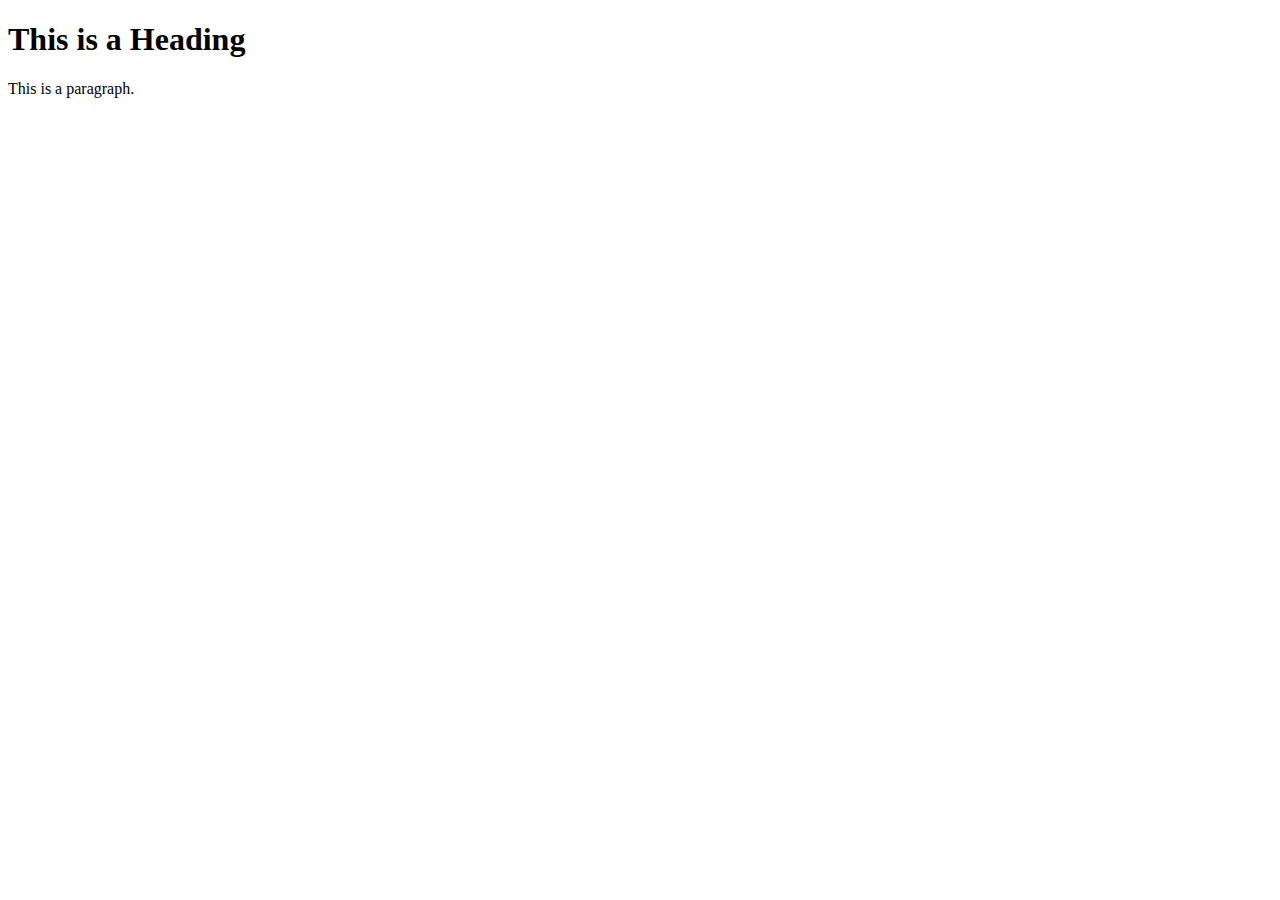
==== index.html @ a6d27801 "test" ====
<!DOCTYPE html>
<html>
<head>
  <title>My Page Title</title>
  <link rel="icon" type="image/x-icon" href="/images/favicon.ico">
</head>
<body>

<h1>This is a Heading</h1>
<p>This is a paragraph.</p>

</body>
</html>
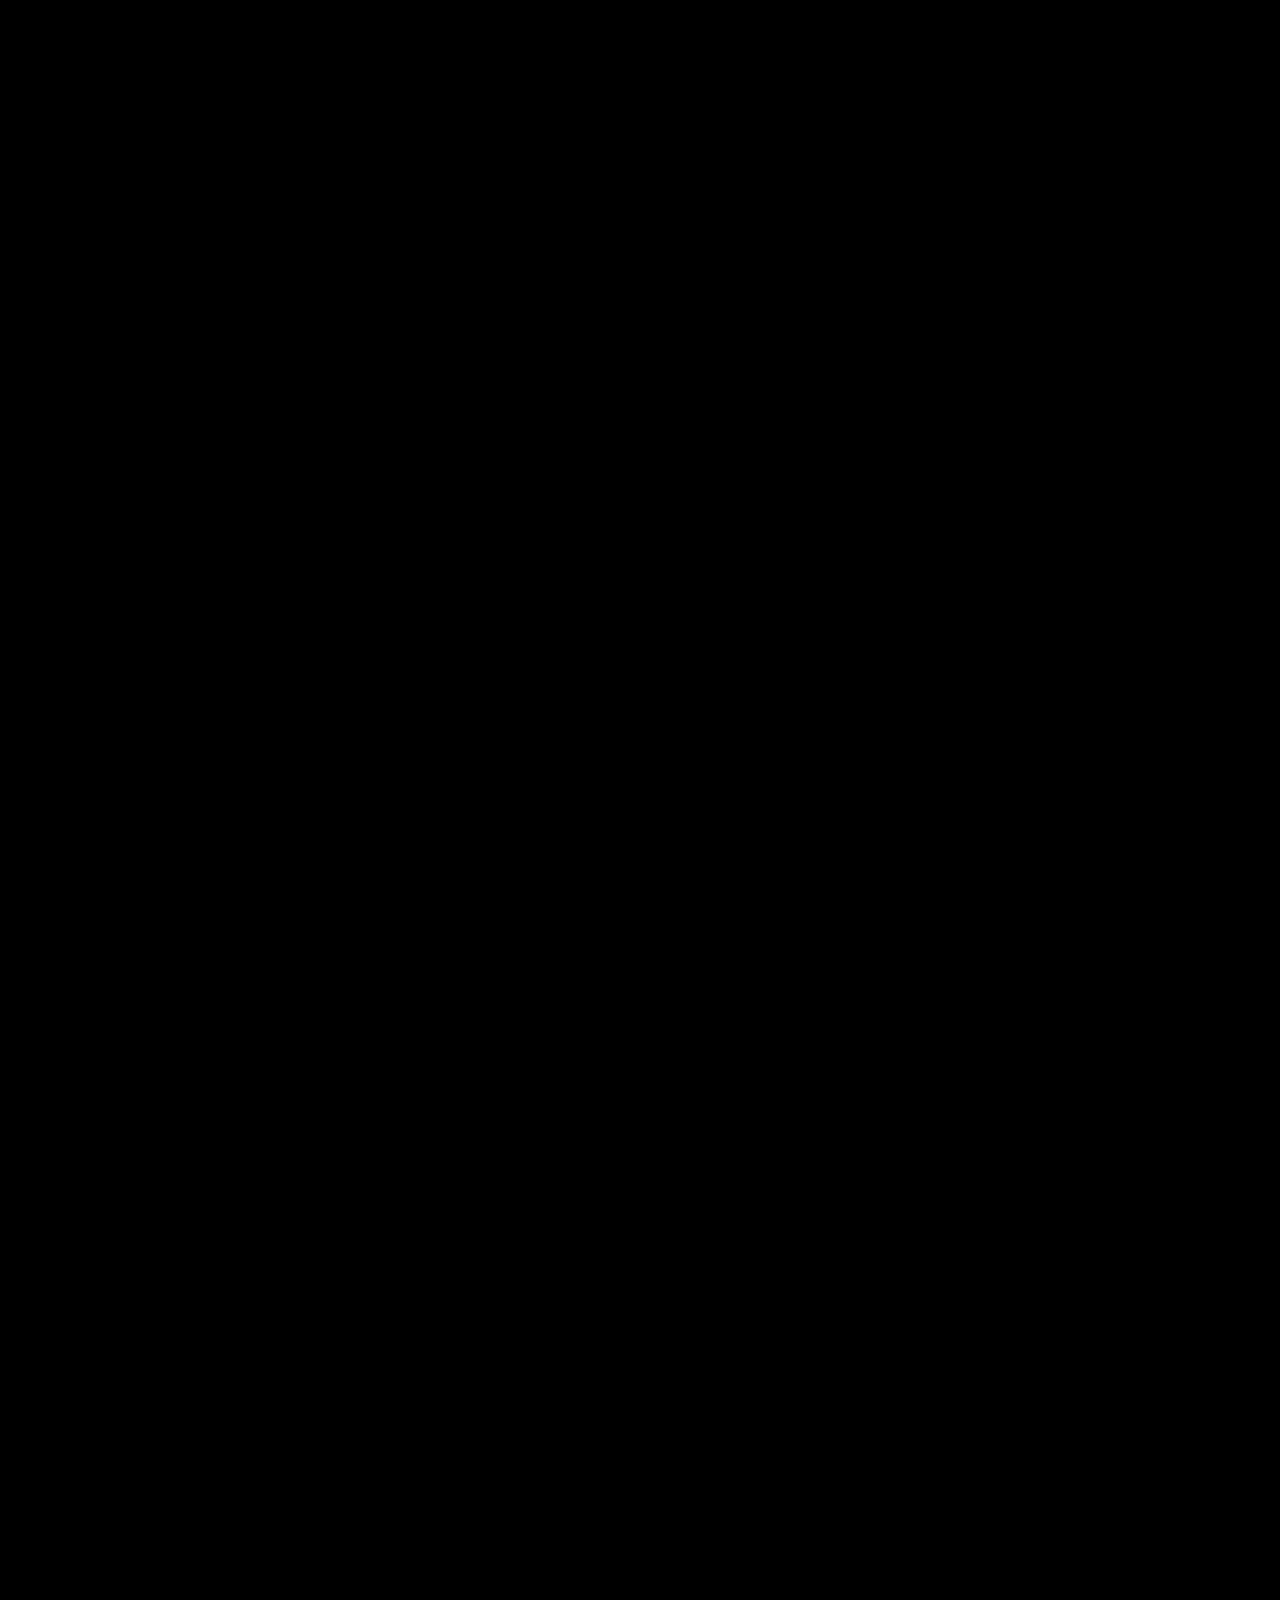
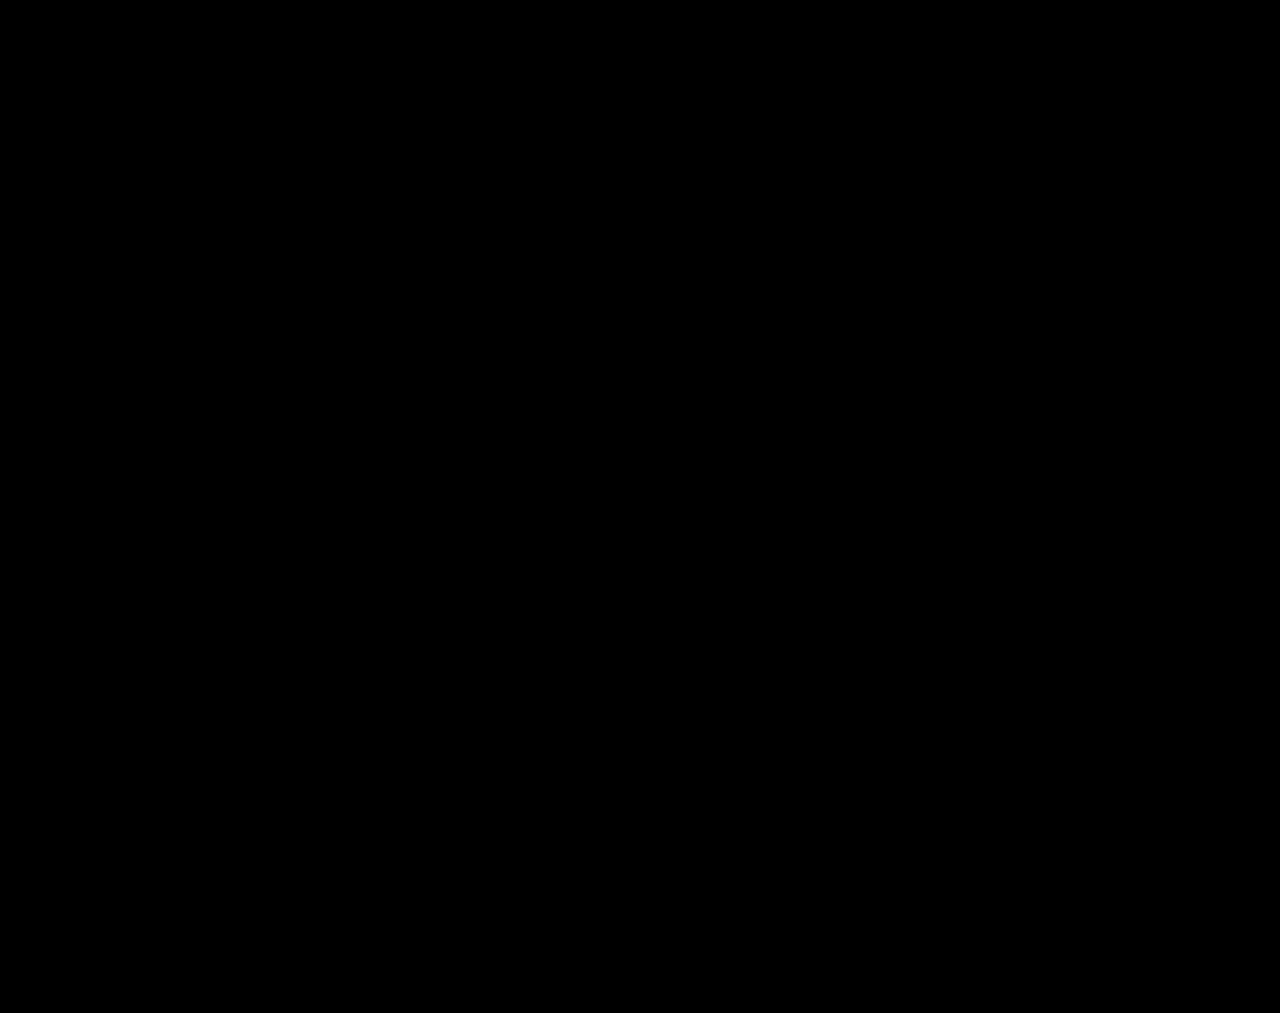
==== commit 1165551e: "hi" ====
--- a/index.html
+++ b/index.html
@@ -1,13 +1,1733 @@
 <!DOCTYPE html>
 <html>
+
 <head>
-  <title>My Page Title</title>
-  <link rel="icon" type="image/x-icon" href="/images/favicon.ico">
+    <meta charset="UTF-8">
+    <meta name="description" content="我最爱的妳 生日快乐">
+    <meta name="viewport" content="width=device-width, initial-scale=1.0">
+    <title>Only Yuyu | 我最爱的妳 生日快乐❤️</title>
+    <link rel="icon" type="image/x-icon" href="img/favicon.png">
+    <link rel="preconnect" href="https://fonts.googleapis.com">
+    <link rel="preconnect" href="https://fonts.gstatic.com" crossorigin>
+    <link href="https://fonts.googleapis.com/css2?family=Kanit:wght@500;700&family=Playwrite+MX+Guides&display=swap"
+        rel="stylesheet">
+    <link rel="stylesheet" href="css/custom.css">
+    <script src="https://code.jquery.com/jquery-3.6.0.min.js"></script>
+    <script type="text/javascript" src="js/custom.js"></script>
 </head>
+
 <body>
 
-<h1>This is a Heading</h1>
-<p>This is a paragraph.</p>
+    <!-- CANDLE -->
+    <div class="bg_candle">
+        <h1>妳准备好了吗</h1>
+        <div id="candle">
+            <div class="stripe"></div>
+            <div class="stripe"></div>
+            <div class="stripe"></div>
+            <div class="stripe"></div>
+            <div class="stripe"></div>
+            <div id="top">
+                <div class="smoke"></div>
+                <div class="smoke"></div>
+                <div class="smoke"></div>
+                <div id="knot"></div>
+                <div class="burn" id="flame"></div>
+            </div>
+        </div>
+    </div>
 
+    <!-- START -->
+    <div class="bg">
+        <div class="animation-wrapper active">
+            <div class="image"></div>
+            <canvas id="animation-canvas"></canvas>
+            <canvas id="animation-space-canvas"></canvas>
+        </div>
+        <img src="img/bg.jpg?v=1" class="bg_img">
+        <p>
+            Only Yuyu Only Tomyam Only Yuyu Only Tomyam Only Yuyu Only Tomyam Only Yuyu Only Tomyam Only Yuyu Only
+            Tomyam Only Yuyu
+            Only Yuyu Only Tomyam Only Yuyu Only Tomyam Only Yuyu Only Tomyam Only Yuyu Only Tomyam Only Yuyu Only
+            Tomyam Only Yuyu
+            Only Yuyu Only Tomyam Only Yuyu Only Tomyam Only Yuyu Only Tomyam Only Yuyu Only Tomyam Only Yuyu Only
+            Tomyam Only Yuyu
+            Only Yuyu Only Tomyam Only Yuyu Only Tomyam Only Yuyu Only Tomyam Only Yuyu Only Tomyam Only Yuyu Only
+            Tomyam Only Yuyu
+            Only Yuyu Only Tomyam Only Yuyu Only Tomyam Only Yuyu Only Tomyam Only Yuyu Only Tomyam Only Yuyu Only
+            Tomyam Only Yuyu
+            Only Yuyu Only Tomyam Only Yuyu Only Tomyam Only Yuyu Only Tomyam Only Yuyu Only Tomyam Only Yuyu Only
+            Tomyam Only Yuyu
+            Only Yuyu Only Tomyam Only Yuyu Only Tomyam Only Yuyu Only Tomyam Only Yuyu Only Tomyam Only Yuyu Only
+            Tomyam Only Yuyu
+            Only Yuyu Only Tomyam Only Yuyu Only Tomyam Only Yuyu Only Tomyam Only Yuyu Only Tomyam Only Yuyu Only
+            Tomyam Only Yuyu
+            Only Yuyu Only Tomyam Only Yuyu Only Tomyam Only Yuyu Only Tomyam Only Yuyu Only Tomyam Only Yuyu Only
+            Tomyam Only Yuyu
+            Only Yuyu Only Tomyam Only Yuyu Only Tomyam Only Yuyu Only Tomyam Only Yuyu Only Tomyam Only Yuyu Only
+            Tomyam Only Yuyu
+            Only Yuyu Only Tomyam Only Yuyu Only Tomyam Only Yuyu Only Tomyam Only Yuyu Only Tomyam Only Yuyu Only
+            Tomyam Only Yuyu
+            Only Yuyu Only Tomyam Only Yuyu Only Tomyam Only Yuyu Only Tomyam Only Yuyu Only Tomyam Only Yuyu Only
+            Tomyam Only Yuyu
+            Only Yuyu Only Tomyam Only Yuyu Only Tomyam Only Yuyu Only Tomyam Only Yuyu Only Tomyam Only Yuyu Only
+            Tomyam Only Yuyu
+            Only Yuyu Only Tomyam Only Yuyu Only Tomyam Only Yuyu Only Tomyam Only Yuyu Only Tomyam Only Yuyu Only
+            Tomyam Only Yuyu
+            Only Yuyu Only Tomyam Only Yuyu Only Tomyam Only Yuyu Only Tomyam Only Yuyu Only Tomyam Only Yuyu Only
+            Tomyam Only Yuyu
+            Only Yuyu Only Tomyam Only Yuyu Only Tomyam Only Yuyu Only Tomyam Only Yuyu Only Tomyam Only Yuyu Only
+            Tomyam Only Yuyu
+            Only Yuyu Only Tomyam Only Yuyu Only Tomyam Only Yuyu Only Tomyam Only Yuyu Only Tomyam Only Yuyu Only
+            Tomyam Only Yuyu
+            Only Yuyu Only Tomyam Only Yuyu Only Tomyam Only Yuyu Only Tomyam Only Yuyu Only Tomyam Only Yuyu Only
+            Tomyam Only Yuyu
+            Only Yuyu Only Tomyam Only Yuyu Only Tomyam Only Yuyu Only Tomyam Only Yuyu Only Tomyam Only Yuyu Only
+            Tomyam Only Yuyu
+            Only Yuyu Only Tomyam Only Yuyu Only Tomyam Only Yuyu Only Tomyam Only Yuyu Only Tomyam Only Yuyu Only
+            Tomyam Only Yuyu
+            Only Yuyu Only Tomyam Only Yuyu Only Tomyam Only Yuyu Only Tomyam Only Yuyu Only Tomyam Only Yuyu Only
+            Tomyam Only Yuyu
+            Only Yuyu Only Tomyam Only Yuyu Only Tomyam Only Yuyu Only Tomyam Only Yuyu Only Tomyam Only Yuyu Only
+            Tomyam Only Yuyu
+            Only Yuyu Only Tomyam Only Yuyu Only Tomyam Only Yuyu Only Tomyam Only Yuyu Only Tomyam Only Yuyu Only
+            Tomyam Only Yuyu
+            Only Yuyu Only Tomyam Only Yuyu Only Tomyam Only Yuyu Only Tomyam Only Yuyu Only Tomyam Only Yuyu Only
+            Tomyam Only Yuyu
+            Only Yuyu Only Tomyam Only Yuyu Only Tomyam Only Yuyu Only Tomyam Only Yuyu Only Tomyam Only Yuyu Only
+            Tomyam Only Yuyu
+            Only Yuyu Only Tomyam Only Yuyu Only Tomyam Only Yuyu Only Tomyam Only Yuyu Only Tomyam Only Yuyu Only
+            Tomyam Only Yuyu
+            Only Yuyu Only Tomyam Only Yuyu Only Tomyam Only Yuyu Only Tomyam Only Yuyu Only Tomyam Only Yuyu Only
+            Tomyam Only Yuyu
+            Only Yuyu Only Tomyam Only Yuyu Only Tomyam Only Yuyu Only Tomyam Only Yuyu Only Tomyam Only Yuyu Only
+            Tomyam Only Yuyu
+            Only Yuyu Only Tomyam Only Yuyu Only Tomyam Only Yuyu Only Tomyam Only Yuyu Only Tomyam Only Yuyu Only
+            Tomyam Only Yuyu
+            Only Yuyu Only Tomyam Only Yuyu Only Tomyam Only Yuyu Only Tomyam Only Yuyu Only Tomyam Only Yuyu Only
+            Tomyam Only Yuyu
+            Only Yuyu Only Tomyam Only Yuyu Only Tomyam Only Yuyu Only Tomyam Only Yuyu Only Tomyam Only Yuyu Only
+            Tomyam Only Yuyu
+            Only Yuyu Only Tomyam Only Yuyu Only Tomyam Only Yuyu Only Tomyam Only Yuyu Only Tomyam Only Yuyu Only
+            Tomyam Only Yuyu
+            Only Yuyu Only Tomyam Only Yuyu Only Tomyam Only Yuyu Only Tomyam Only Yuyu Only Tomyam Only Yuyu Only
+            Tomyam Only Yuyu
+            Only Yuyu Only Tomyam Only Yuyu Only Tomyam Only Yuyu Only Tomyam Only Yuyu Only Tomyam Only Yuyu Only
+            Tomyam Only Yuyu
+            Only Yuyu Only Tomyam Only Yuyu Only Tomyam Only Yuyu Only Tomyam Only Yuyu Only Tomyam Only Yuyu Only
+            Tomyam Only Yuyu
+            Only Yuyu Only Tomyam Only Yuyu Only Tomyam Only Yuyu Only Tomyam Only Yuyu Only Tomyam Only Yuyu Only
+            Tomyam Only Yuyu
+            Only Yuyu Only Tomyam Only Yuyu Only Tomyam Only Yuyu Only Tomyam Only Yuyu Only Tomyam Only Yuyu Only
+            Tomyam Only Yuyu
+            Only Yuyu Only Tomyam Only Yuyu Only Tomyam Only Yuyu Only Tomyam Only Yuyu Only Tomyam Only Yuyu Only
+            Tomyam Only Yuyu
+            Only Yuyu Only Tomyam Only Yuyu Only Tomyam Only Yuyu Only Tomyam Only Yuyu Only Tomyam Only Yuyu Only
+            Tomyam Only Yuyu
+            Only Yuyu Only Tomyam Only Yuyu Only Tomyam Only Yuyu Only Tomyam Only Yuyu Only Tomyam Only Yuyu Only
+            Tomyam Only Yuyu
+            Only Yuyu Only Tomyam Only Yuyu Only Tomyam Only Yuyu Only Tomyam Only Yuyu Only Tomyam Only Yuyu Only
+            Tomyam Only Yuyu
+            Only Yuyu Only Tomyam Only Yuyu Only Tomyam Only Yuyu Only Tomyam Only Yuyu Only Tomyam Only Yuyu Only
+            Tomyam Only Yuyu
+            Only Yuyu Only Tomyam Only Yuyu Only Tomyam Only Yuyu Only Tomyam Only Yuyu Only Tomyam Only Yuyu Only
+            Tomyam Only Yuyu
+            Only Yuyu Only Tomyam Only Yuyu Only Tomyam Only Yuyu Only Tomyam Only Yuyu Only Tomyam Only Yuyu Only
+            Tomyam Only Yuyu
+            Only Yuyu Only Tomyam Only Yuyu Only Tomyam Only Yuyu Only Tomyam Only Yuyu Only Tomyam Only Yuyu Only
+            Tomyam Only Yuyu
+            Only Yuyu Only Tomyam Only Yuyu Only Tomyam Only Yuyu Only Tomyam Only Yuyu Only Tomyam Only Yuyu Only
+            Tomyam Only Yuyu
+            Only Yuyu Only Tomyam Only Yuyu Only Tomyam Only Yuyu Only Tomyam Only Yuyu Only Tomyam Only Yuyu Only
+            Tomyam Only Yuyu
+            Only Yuyu Only Tomyam Only Yuyu Only Tomyam Only Yuyu Only Tomyam Only Yuyu Only Tomyam Only Yuyu Only
+            Tomyam Only Yuyu
+            Only Yuyu Only Tomyam Only Yuyu Only Tomyam Only Yuyu Only Tomyam Only Yuyu Only Tomyam Only Yuyu Only
+            Tomyam Only Yuyu
+            Only Yuyu Only Tomyam Only Yuyu Only Tomyam Only Yuyu Only Tomyam Only Yuyu Only Tomyam Only Yuyu Only
+            Tomyam Only Yuyu
+            Only Yuyu Only Tomyam Only Yuyu Only Tomyam Only Yuyu Only Tomyam Only Yuyu Only Tomyam Only Yuyu Only
+            Tomyam Only Yuyu
+            Only Yuyu Only Tomyam Only Yuyu Only Tomyam Only Yuyu Only Tomyam Only Yuyu Only Tomyam Only Yuyu Only
+            Tomyam Only Yuyu
+            Only Yuyu Only Tomyam Only Yuyu Only Tomyam Only Yuyu Only Tomyam Only Yuyu Only Tomyam Only Yuyu Only
+            Tomyam Only Yuyu
+            Only Yuyu Only Tomyam Only Yuyu Only Tomyam Only Yuyu Only Tomyam Only Yuyu Only Tomyam Only Yuyu Only
+            Tomyam Only Yuyu
+            Only Yuyu Only Tomyam Only Yuyu Only Tomyam Only Yuyu Only Tomyam Only Yuyu Only Tomyam Only Yuyu Only
+            Tomyam Only Yuyu
+            Only Yuyu Only Tomyam Only Yuyu Only Tomyam Only Yuyu Only Tomyam Only Yuyu Only Tomyam Only Yuyu Only
+            Tomyam Only Yuyu
+            Only Yuyu Only Tomyam Only Yuyu Only Tomyam Only Yuyu Only Tomyam Only Yuyu Only Tomyam Only Yuyu Only
+            Tomyam Only Yuyu
+            Only Yuyu Only Tomyam Only Yuyu Only Tomyam Only Yuyu Only Tomyam Only Yuyu Only Tomyam Only Yuyu Only
+            Tomyam Only Yuyu
+            Only Yuyu Only Tomyam Only Yuyu Only Tomyam Only Yuyu Only Tomyam Only Yuyu Only Tomyam Only Yuyu Only
+            Tomyam Only Yuyu
+            Only Yuyu Only Tomyam Only Yuyu Only Tomyam Only Yuyu Only Tomyam Only Yuyu Only Tomyam Only Yuyu Only
+            Tomyam Only Yuyu
+            Only Yuyu Only Tomyam Only Yuyu Only Tomyam Only Yuyu Only Tomyam Only Yuyu Only Tomyam Only Yuyu Only
+            Tomyam Only Yuyu
+            Only Yuyu Only Tomyam Only Yuyu Only Tomyam Only Yuyu Only Tomyam Only Yuyu Only Tomyam Only Yuyu Only
+            Tomyam Only Yuyu
+            Only Yuyu Only Tomyam Only Yuyu Only Tomyam Only Yuyu Only Tomyam Only Yuyu Only Tomyam Only Yuyu Only
+            Tomyam Only Yuyu
+            Only Yuyu Only Tomyam Only Yuyu Only Tomyam Only Yuyu Only Tomyam Only Yuyu Only Tomyam Only Yuyu Only
+            Tomyam Only Yuyu
+            Only Yuyu Only Tomyam Only Yuyu Only Tomyam Only Yuyu Only Tomyam Only Yuyu Only Tomyam Only Yuyu Only
+            Tomyam Only Yuyu
+            Only Yuyu Only Tomyam Only Yuyu Only Tomyam Only Yuyu Only Tomyam Only Yuyu Only Tomyam Only Yuyu Only
+            Tomyam Only Yuyu
+            Only Yuyu Only Tomyam Only Yuyu Only Tomyam Only Yuyu Only Tomyam Only Yuyu Only Tomyam Only Yuyu Only
+            Tomyam Only Yuyu
+            Only Yuyu Only Tomyam Only Yuyu Only Tomyam Only Yuyu Only Tomyam Only Yuyu Only Tomyam Only Yuyu Only
+            Tomyam Only Yuyu
+            Only Yuyu Only Tomyam Only Yuyu Only Tomyam Only Yuyu Only Tomyam Only Yuyu Only Tomyam Only Yuyu Only
+            Tomyam Only Yuyu
+            Only Yuyu Only Tomyam Only Yuyu Only Tomyam Only Yuyu Only Tomyam Only Yuyu Only Tomyam Only Yuyu Only
+            Tomyam Only Yuyu
+            Only Yuyu Only Tomyam Only Yuyu Only Tomyam Only Yuyu Only Tomyam Only Yuyu Only Tomyam Only Yuyu Only
+            Tomyam Only Yuyu
+            Only Yuyu Only Tomyam Only Yuyu Only Tomyam Only Yuyu Only Tomyam Only Yuyu Only Tomyam Only Yuyu Only
+            Tomyam Only Yuyu
+            Only Yuyu Only Tomyam Only Yuyu Only Tomyam Only Yuyu Only Tomyam Only Yuyu Only Tomyam Only Yuyu Only
+            Tomyam Only Yuyu
+            Only Yuyu Only Tomyam Only Yuyu Only Tomyam Only Yuyu Only Tomyam Only Yuyu Only Tomyam Only Yuyu Only
+            Tomyam Only Yuyu
+            Only Yuyu Only Tomyam Only Yuyu Only Tomyam Only Yuyu Only Tomyam Only Yuyu Only Tomyam Only Yuyu Only
+            Tomyam Only Yuyu
+            Only Yuyu Only Tomyam Only Yuyu Only Tomyam Only Yuyu Only Tomyam Only Yuyu Only Tomyam Only Yuyu Only
+            Tomyam Only Yuyu
+            Only Yuyu Only Tomyam Only Yuyu Only Tomyam Only Yuyu Only Tomyam Only Yuyu Only Tomyam Only Yuyu Only
+            Tomyam Only Yuyu
+            Only Yuyu Only Tomyam Only Yuyu Only Tomyam Only Yuyu Only Tomyam Only Yuyu Only Tomyam Only Yuyu Only
+            Tomyam Only Yuyu
+            Only Yuyu Only Tomyam Only Yuyu Only Tomyam Only Yuyu Only Tomyam Only Yuyu Only Tomyam Only Yuyu Only
+            Tomyam Only Yuyu
+            Only Yuyu Only Tomyam Only Yuyu Only Tomyam Only Yuyu Only Tomyam Only Yuyu Only Tomyam Only Yuyu Only
+            Tomyam Only Yuyu
+            Only Yuyu Only Tomyam Only Yuyu Only Tomyam Only Yuyu Only Tomyam Only Yuyu Only Tomyam Only Yuyu Only
+            Tomyam Only Yuyu
+            Only Yuyu Only Tomyam Only Yuyu Only Tomyam Only Yuyu Only Tomyam Only Yuyu Only Tomyam Only Yuyu Only
+            Tomyam Only Yuyu
+            Only Yuyu Only Tomyam Only Yuyu Only Tomyam Only Yuyu Only Tomyam Only Yuyu Only Tomyam Only Yuyu Only
+            Tomyam Only Yuyu
+            Only Yuyu Only Tomyam Only Yuyu Only Tomyam Only Yuyu Only Tomyam Only Yuyu Only Tomyam Only Yuyu Only
+            Tomyam Only Yuyu
+            Only Yuyu Only Tomyam Only Yuyu Only Tomyam Only Yuyu Only Tomyam Only Yuyu Only Tomyam Only Yuyu Only
+            Tomyam Only Yuyu
+            Only Yuyu Only Tomyam Only Yuyu Only Tomyam Only Yuyu Only Tomyam Only Yuyu Only Tomyam Only Yuyu Only
+            Tomyam Only Yuyu
+            Only Yuyu Only Tomyam Only Yuyu Only Tomyam Only Yuyu Only Tomyam Only Yuyu Only Tomyam Only Yuyu Only
+            Tomyam Only Yuyu
+            Only Yuyu Only Tomyam Only Yuyu Only Tomyam Only Yuyu Only Tomyam Only Yuyu Only Tomyam Only Yuyu Only
+            Tomyam Only Yuyu
+            Only Yuyu Only Tomyam Only Yuyu Only Tomyam Only Yuyu Only Tomyam Only Yuyu Only Tomyam Only Yuyu Only
+            Tomyam Only Yuyu
+            Only Yuyu Only Tomyam Only Yuyu Only Tomyam Only Yuyu Only Tomyam Only Yuyu Only Tomyam Only Yuyu Only
+            Tomyam Only Yuyu
+            Only Yuyu Only Tomyam Only Yuyu Only Tomyam Only Yuyu Only Tomyam Only Yuyu Only Tomyam Only Yuyu Only
+            Tomyam Only Yuyu
+            Only Yuyu Only Tomyam Only Yuyu Only Tomyam Only Yuyu Only Tomyam Only Yuyu Only Tomyam Only Yuyu Only
+            Tomyam Only Yuyu
+            Only Yuyu Only Tomyam Only Yuyu Only Tomyam Only Yuyu Only Tomyam Only Yuyu Only Tomyam Only Yuyu Only
+            Tomyam Only Yuyu
+            Only Yuyu Only Tomyam Only Yuyu Only Tomyam Only Yuyu Only Tomyam Only Yuyu Only Tomyam Only Yuyu Only
+            Tomyam Only Yuyu
+            Only Yuyu Only Tomyam Only Yuyu Only Tomyam Only Yuyu Only Tomyam Only Yuyu Only Tomyam Only Yuyu Only
+            Tomyam Only Yuyu
+            Only Yuyu Only Tomyam Only Yuyu Only Tomyam Only Yuyu Only Tomyam Only Yuyu Only Tomyam Only Yuyu Only
+            Tomyam Only Yuyu
+            Only Yuyu Only Tomyam Only Yuyu Only Tomyam Only Yuyu Only Tomyam Only Yuyu Only Tomyam Only Yuyu Only
+            Tomyam Only Yuyu
+            Only Yuyu Only Tomyam Only Yuyu Only Tomyam Only Yuyu Only Tomyam Only Yuyu Only Tomyam Only Yuyu Only
+            Tomyam Only Yuyu
+            Only Yuyu Only Tomyam Only Yuyu Only Tomyam Only Yuyu Only Tomyam Only Yuyu Only Tomyam Only Yuyu Only
+            Tomyam Only Yuyu
+            Only Yuyu Only Tomyam Only Yuyu Only Tomyam Only Yuyu Only Tomyam Only Yuyu Only Tomyam Only Yuyu Only
+            Tomyam Only Yuyu
+            Only Yuyu Only Tomyam Only Yuyu Only Tomyam Only Yuyu Only Tomyam Only Yuyu Only Tomyam Only Yuyu Only
+            Tomyam Only Yuyu
+            Only Yuyu Only Tomyam Only Yuyu Only Tomyam Only Yuyu Only Tomyam Only Yuyu Only Tomyam Only Yuyu Only
+            Tomyam Only Yuyu
+            Only Yuyu Only Tomyam Only Yuyu Only Tomyam Only Yuyu Only Tomyam Only Yuyu Only Tomyam Only Yuyu Only
+            Tomyam Only Yuyu
+            Only Yuyu Only Tomyam Only Yuyu Only Tomyam Only Yuyu Only Tomyam Only Yuyu Only Tomyam Only Yuyu Only
+            Tomyam Only Yuyu
+            Only Yuyu Only Tomyam Only Yuyu Only Tomyam Only Yuyu Only Tomyam Only Yuyu Only Tomyam Only Yuyu Only
+            Tomyam Only Yuyu
+            Only Yuyu Only Tomyam Only Yuyu Only Tomyam Only Yuyu Only Tomyam Only Yuyu Only Tomyam Only Yuyu Only
+            Tomyam Only Yuyu
+            Only Yuyu Only Tomyam Only Yuyu Only Tomyam Only Yuyu Only Tomyam Only Yuyu Only Tomyam Only Yuyu Only
+            Tomyam Only Yuyu
+            Only Yuyu Only Tomyam Only Yuyu Only Tomyam Only Yuyu Only Tomyam Only Yuyu Only Tomyam Only Yuyu Only
+            Tomyam Only Yuyu
+            Only Yuyu Only Tomyam Only Yuyu Only Tomyam Only Yuyu Only Tomyam Only Yuyu Only Tomyam Only Yuyu Only
+            Tomyam Only Yuyu
+            Only Yuyu Only Tomyam Only Yuyu Only Tomyam Only Yuyu Only Tomyam Only Yuyu Only Tomyam Only Yuyu Only
+            Tomyam Only Yuyu
+            Only Yuyu Only Tomyam Only Yuyu Only Tomyam Only Yuyu Only Tomyam Only Yuyu Only Tomyam Only Yuyu Only
+            Tomyam Only Yuyu
+            Only Yuyu Only Tomyam Only Yuyu Only Tomyam Only Yuyu Only Tomyam Only Yuyu Only Tomyam Only Yuyu Only
+            Tomyam Only Yuyu
+            Only Yuyu Only Tomyam Only Yuyu Only Tomyam Only Yuyu Only Tomyam Only Yuyu Only Tomyam Only Yuyu Only
+            Tomyam Only Yuyu
+            Only Yuyu Only Tomyam Only Yuyu Only Tomyam Only Yuyu Only Tomyam Only Yuyu Only Tomyam Only Yuyu Only
+            Tomyam Only Yuyu
+            Only Yuyu Only Tomyam Only Yuyu Only Tomyam Only Yuyu Only Tomyam Only Yuyu Only Tomyam Only Yuyu Only
+            Tomyam Only Yuyu
+            Only Yuyu Only Tomyam Only Yuyu Only Tomyam Only Yuyu Only Tomyam Only Yuyu Only Tomyam Only Yuyu Only
+            Tomyam Only Yuyu
+            Only Yuyu Only Tomyam Only Yuyu Only Tomyam Only Yuyu Only Tomyam Only Yuyu Only Tomyam Only Yuyu Only
+            Tomyam Only Yuyu
+            Only Yuyu Only Tomyam Only Yuyu Only Tomyam Only Yuyu Only Tomyam Only Yuyu Only Tomyam Only Yuyu Only
+            Tomyam Only Yuyu
+            Only Yuyu Only Tomyam Only Yuyu Only Tomyam Only Yuyu Only Tomyam Only Yuyu Only Tomyam Only Yuyu Only
+            Tomyam Only Yuyu
+            Only Yuyu Only Tomyam Only Yuyu Only Tomyam Only Yuyu Only Tomyam Only Yuyu Only Tomyam Only Yuyu Only
+            Tomyam Only Yuyu
+            Only Yuyu Only Tomyam Only Yuyu Only Tomyam Only Yuyu Only Tomyam Only Yuyu Only Tomyam Only Yuyu Only
+            Tomyam Only Yuyu
+            Only Yuyu Only Tomyam Only Yuyu Only Tomyam Only Yuyu Only Tomyam Only Yuyu Only Tomyam Only Yuyu Only
+            Tomyam Only Yuyu
+            Only Yuyu Only Tomyam Only Yuyu Only Tomyam Only Yuyu Only Tomyam Only Yuyu Only Tomyam Only Yuyu Only
+            Tomyam Only Yuyu
+            Only Yuyu Only Tomyam Only Yuyu Only Tomyam Only Yuyu Only Tomyam Only Yuyu Only Tomyam Only Yuyu Only
+            Tomyam Only Yuyu
+            Only Yuyu Only Tomyam Only Yuyu Only Tomyam Only Yuyu Only Tomyam Only Yuyu Only Tomyam Only Yuyu Only
+            Tomyam Only Yuyu
+            Only Yuyu Only Tomyam Only Yuyu Only Tomyam Only Yuyu Only Tomyam Only Yuyu Only Tomyam Only Yuyu Only
+            Tomyam Only Yuyu
+            Only Yuyu Only Tomyam Only Yuyu Only Tomyam Only Yuyu Only Tomyam Only Yuyu Only Tomyam Only Yuyu Only
+            Tomyam Only Yuyu
+            Only Yuyu Only Tomyam Only Yuyu Only Tomyam Only Yuyu Only Tomyam Only Yuyu Only Tomyam Only Yuyu Only
+            Tomyam Only Yuyu
+            Only Yuyu Only Tomyam Only Yuyu Only Tomyam Only Yuyu Only Tomyam Only Yuyu Only Tomyam Only Yuyu Only
+            Tomyam Only Yuyu
+            Only Yuyu Only Tomyam Only Yuyu Only Tomyam Only Yuyu Only Tomyam Only Yuyu Only Tomyam Only Yuyu Only
+            Tomyam Only Yuyu
+            Only Yuyu Only Tomyam Only Yuyu Only Tomyam Only Yuyu Only Tomyam Only Yuyu Only Tomyam Only Yuyu Only
+            Tomyam Only Yuyu
+            Only Yuyu Only Tomyam Only Yuyu Only Tomyam Only Yuyu Only Tomyam Only Yuyu Only Tomyam Only Yuyu Only
+            Tomyam Only Yuyu
+            Only Yuyu Only Tomyam Only Yuyu Only Tomyam Only Yuyu Only Tomyam Only Yuyu Only Tomyam Only Yuyu Only
+            Tomyam Only Yuyu
+            Only Yuyu Only Tomyam Only Yuyu Only Tomyam Only Yuyu Only Tomyam Only Yuyu Only Tomyam Only Yuyu Only
+            Tomyam Only Yuyu
+            Only Yuyu Only Tomyam Only Yuyu Only Tomyam Only Yuyu Only Tomyam Only Yuyu Only Tomyam Only Yuyu Only
+            Tomyam Only Yuyu
+            Only Yuyu Only Tomyam Only Yuyu Only Tomyam Only Yuyu Only Tomyam Only Yuyu Only Tomyam Only Yuyu Only
+            Tomyam Only Yuyu
+            Only Yuyu Only Tomyam Only Yuyu Only Tomyam Only Yuyu Only Tomyam Only Yuyu Only Tomyam Only Yuyu Only
+            Tomyam Only Yuyu
+            Only Yuyu Only Tomyam Only Yuyu Only Tomyam Only Yuyu Only Tomyam Only Yuyu Only Tomyam Only Yuyu Only
+            Tomyam Only Yuyu
+            Only Yuyu Only Tomyam Only Yuyu Only Tomyam Only Yuyu Only Tomyam Only Yuyu Only Tomyam Only Yuyu Only
+            Tomyam Only Yuyu
+            Only Yuyu Only Tomyam Only Yuyu Only Tomyam Only Yuyu Only Tomyam Only Yuyu Only Tomyam Only Yuyu Only
+            Tomyam Only Yuyu
+            Only Yuyu Only Tomyam Only Yuyu Only Tomyam Only Yuyu Only Tomyam Only Yuyu Only Tomyam Only Yuyu Only
+            Tomyam Only Yuyu
+            Only Yuyu Only Tomyam Only Yuyu Only Tomyam Only Yuyu Only Tomyam Only Yuyu Only Tomyam Only Yuyu Only
+            Tomyam Only Yuyu
+            Only Yuyu Only Tomyam Only Yuyu Only Tomyam Only Yuyu Only Tomyam Only Yuyu Only Tomyam Only Yuyu Only
+            Tomyam Only Yuyu
+            Only Yuyu Only Tomyam Only Yuyu Only Tomyam Only Yuyu Only Tomyam Only Yuyu Only Tomyam Only Yuyu Only
+            Tomyam Only Yuyu
+            Only Yuyu Only Tomyam Only Yuyu Only Tomyam Only Yuyu Only Tomyam Only Yuyu Only Tomyam Only Yuyu Only
+            Tomyam Only Yuyu
+            Only Yuyu Only Tomyam Only Yuyu Only Tomyam Only Yuyu Only Tomyam Only Yuyu Only Tomyam Only Yuyu Only
+            Tomyam Only Yuyu
+            Only Yuyu Only Tomyam Only Yuyu Only Tomyam Only Yuyu Only Tomyam Only Yuyu Only Tomyam Only Yuyu Only
+            Tomyam Only Yuyu
+            Only Yuyu Only Tomyam Only Yuyu Only Tomyam Only Yuyu Only Tomyam Only Yuyu Only Tomyam Only Yuyu Only
+            Tomyam Only Yuyu
+            Only Yuyu Only Tomyam Only Yuyu Only Tomyam Only Yuyu Only Tomyam Only Yuyu Only Tomyam Only Yuyu Only
+            Tomyam Only Yuyu
+            Only Yuyu Only Tomyam Only Yuyu Only Tomyam Only Yuyu Only Tomyam Only Yuyu Only Tomyam Only Yuyu Only
+            Tomyam Only Yuyu
+            Only Yuyu Only Tomyam Only Yuyu Only Tomyam Only Yuyu Only Tomyam Only Yuyu Only Tomyam Only Yuyu Only
+            Tomyam Only Yuyu
+            Only Yuyu Only Tomyam Only Yuyu Only Tomyam Only Yuyu Only Tomyam Only Yuyu Only Tomyam Only Yuyu Only
+            Tomyam Only Yuyu
+            Only Yuyu Only Tomyam Only Yuyu Only Tomyam Only Yuyu Only Tomyam Only Yuyu Only Tomyam Only Yuyu Only
+            Tomyam Only Yuyu
+            Only Yuyu Only Tomyam Only Yuyu Only Tomyam Only Yuyu Only Tomyam Only Yuyu Only Tomyam Only Yuyu Only
+            Tomyam Only Yuyu
+            Only Yuyu Only Tomyam Only Yuyu Only Tomyam Only Yuyu Only Tomyam Only Yuyu Only Tomyam Only Yuyu Only
+            Tomyam Only Yuyu
+            Only Yuyu Only Tomyam Only Yuyu Only Tomyam Only Yuyu Only Tomyam Only Yuyu Only Tomyam Only Yuyu Only
+            Tomyam Only Yuyu
+            Only Yuyu Only Tomyam Only Yuyu Only Tomyam Only Yuyu Only Tomyam Only Yuyu Only Tomyam Only Yuyu Only
+            Tomyam Only Yuyu
+            Only Yuyu Only Tomyam Only Yuyu Only Tomyam Only Yuyu Only Tomyam Only Yuyu Only Tomyam Only Yuyu Only
+            Tomyam Only Yuyu
+            Only Yuyu Only Tomyam Only Yuyu Only Tomyam Only Yuyu Only Tomyam Only Yuyu Only Tomyam Only Yuyu Only
+            Tomyam Only Yuyu
+            Only Yuyu Only Tomyam Only Yuyu Only Tomyam Only Yuyu Only Tomyam Only Yuyu Only Tomyam Only Yuyu Only
+            Tomyam Only Yuyu
+            Only Yuyu Only Tomyam Only Yuyu Only Tomyam Only Yuyu Only Tomyam Only Yuyu Only Tomyam Only Yuyu Only
+            Tomyam Only Yuyu
+            Only Yuyu Only Tomyam Only Yuyu Only Tomyam Only Yuyu Only Tomyam Only Yuyu Only Tomyam Only Yuyu Only
+            Tomyam Only Yuyu
+            Only Yuyu Only Tomyam Only Yuyu Only Tomyam Only Yuyu Only Tomyam Only Yuyu Only Tomyam Only Yuyu Only
+            Tomyam Only Yuyu
+            Only Yuyu Only Tomyam Only Yuyu Only Tomyam Only Yuyu Only Tomyam Only Yuyu Only Tomyam Only Yuyu Only
+            Tomyam Only Yuyu
+            Only Yuyu Only Tomyam Only Yuyu Only Tomyam Only Yuyu Only Tomyam Only Yuyu Only Tomyam Only Yuyu Only
+            Tomyam Only Yuyu
+            Only Yuyu Only Tomyam Only Yuyu Only Tomyam Only Yuyu Only Tomyam Only Yuyu Only Tomyam Only Yuyu Only
+            Tomyam Only Yuyu
+            Only Yuyu Only Tomyam Only Yuyu Only Tomyam Only Yuyu Only Tomyam Only Yuyu Only Tomyam Only Yuyu Only
+            Tomyam Only Yuyu
+            Only Yuyu Only Tomyam Only Yuyu Only Tomyam Only Yuyu Only Tomyam Only Yuyu Only Tomyam Only Yuyu Only
+            Tomyam Only Yuyu
+            Only Yuyu Only Tomyam Only Yuyu Only Tomyam Only Yuyu Only Tomyam Only Yuyu Only Tomyam Only Yuyu Only
+            Tomyam Only Yuyu
+            Only Yuyu Only Tomyam Only Yuyu Only Tomyam Only Yuyu Only Tomyam Only Yuyu Only Tomyam Only Yuyu Only
+            Tomyam Only Yuyu
+            Only Yuyu Only Tomyam Only Yuyu Only Tomyam Only Yuyu Only Tomyam Only Yuyu Only Tomyam Only Yuyu Only
+            Tomyam Only Yuyu
+            Only Yuyu Only Tomyam Only Yuyu Only Tomyam Only Yuyu Only Tomyam Only Yuyu Only Tomyam Only Yuyu Only
+            Tomyam Only Yuyu
+            Only Yuyu Only Tomyam Only Yuyu Only Tomyam Only Yuyu Only Tomyam Only Yuyu Only Tomyam Only Yuyu Only
+            Tomyam Only Yuyu
+            Only Yuyu Only Tomyam Only Yuyu Only Tomyam Only Yuyu Only Tomyam Only Yuyu Only Tomyam Only Yuyu Only
+            Tomyam Only Yuyu
+            Only Yuyu Only Tomyam Only Yuyu Only Tomyam Only Yuyu Only Tomyam Only Yuyu Only Tomyam Only Yuyu Only
+            Tomyam Only Yuyu
+            Only Yuyu Only Tomyam Only Yuyu Only Tomyam Only Yuyu Only Tomyam Only Yuyu Only Tomyam Only Yuyu Only
+            Tomyam Only Yuyu
+            Only Yuyu Only Tomyam Only Yuyu Only Tomyam Only Yuyu Only Tomyam Only Yuyu Only Tomyam Only Yuyu Only
+            Tomyam Only Yuyu
+            Only Yuyu Only Tomyam Only Yuyu Only Tomyam Only Yuyu Only Tomyam Only Yuyu Only Tomyam Only Yuyu Only
+            Tomyam Only Yuyu
+            Only Yuyu Only Tomyam Only Yuyu Only Tomyam Only Yuyu Only Tomyam Only Yuyu Only Tomyam Only Yuyu Only
+            Tomyam Only Yuyu
+            Only Yuyu Only Tomyam Only Yuyu Only Tomyam Only Yuyu Only Tomyam Only Yuyu Only Tomyam Only Yuyu Only
+            Tomyam Only Yuyu
+            Only Yuyu Only Tomyam Only Yuyu Only Tomyam Only Yuyu Only Tomyam Only Yuyu Only Tomyam Only Yuyu Only
+            Tomyam Only Yuyu
+            Only Yuyu Only Tomyam Only Yuyu Only Tomyam Only Yuyu Only Tomyam Only Yuyu Only Tomyam Only Yuyu Only
+            Tomyam Only Yuyu
+            Only Yuyu Only Tomyam Only Yuyu Only Tomyam Only Yuyu Only Tomyam Only Yuyu Only Tomyam Only Yuyu Only
+            Tomyam Only Yuyu
+            Only Yuyu Only Tomyam Only Yuyu Only Tomyam Only Yuyu Only Tomyam Only Yuyu Only Tomyam Only Yuyu Only
+            Tomyam Only Yuyu
+            Only Yuyu Only Tomyam Only Yuyu Only Tomyam Only Yuyu Only Tomyam Only Yuyu Only Tomyam Only Yuyu Only
+            Tomyam Only Yuyu
+            Only Yuyu Only Tomyam Only Yuyu Only Tomyam Only Yuyu Only Tomyam Only Yuyu Only Tomyam Only Yuyu Only
+            Tomyam Only Yuyu
+            Only Yuyu Only Tomyam Only Yuyu Only Tomyam Only Yuyu Only Tomyam Only Yuyu Only Tomyam Only Yuyu Only
+            Tomyam Only Yuyu
+            Only Yuyu Only Tomyam Only Yuyu Only Tomyam Only Yuyu Only Tomyam Only Yuyu Only Tomyam Only Yuyu Only
+            Tomyam Only Yuyu
+            Only Yuyu Only Tomyam Only Yuyu Only Tomyam Only Yuyu Only Tomyam Only Yuyu Only Tomyam Only Yuyu Only
+            Tomyam Only Yuyu
+            Only Yuyu Only Tomyam Only Yuyu Only Tomyam Only Yuyu Only Tomyam Only Yuyu Only Tomyam Only Yuyu Only
+            Tomyam Only Yuyu
+            Only Yuyu Only Tomyam Only Yuyu Only Tomyam Only Yuyu Only Tomyam Only Yuyu Only Tomyam Only Yuyu Only
+            Tomyam Only Yuyu
+            Only Yuyu Only Tomyam Only Yuyu Only Tomyam Only Yuyu Only Tomyam Only Yuyu Only Tomyam Only Yuyu Only
+            Tomyam Only Yuyu
+            Only Yuyu Only Tomyam Only Yuyu Only Tomyam Only Yuyu Only Tomyam Only Yuyu Only Tomyam Only Yuyu Only
+            Tomyam Only Yuyu
+            Only Yuyu Only Tomyam Only Yuyu Only Tomyam Only Yuyu Only Tomyam Only Yuyu Only Tomyam Only Yuyu Only
+            Tomyam Only Yuyu
+            Only Yuyu Only Tomyam Only Yuyu Only Tomyam Only Yuyu Only Tomyam Only Yuyu Only Tomyam Only Yuyu Only
+            Tomyam Only Yuyu
+            Only Yuyu Only Tomyam Only Yuyu Only Tomyam Only Yuyu Only Tomyam Only Yuyu Only Tomyam Only Yuyu Only
+            Tomyam Only Yuyu
+            Only Yuyu Only Tomyam Only Yuyu Only Tomyam Only Yuyu Only Tomyam Only Yuyu Only Tomyam Only Yuyu Only
+            Tomyam Only Yuyu
+            Only Yuyu Only Tomyam Only Yuyu Only Tomyam Only Yuyu Only Tomyam Only Yuyu Only Tomyam Only Yuyu Only
+            Tomyam Only Yuyu
+            Only Yuyu Only Tomyam Only Yuyu Only Tomyam Only Yuyu Only Tomyam Only Yuyu Only Tomyam Only Yuyu Only
+            Tomyam Only Yuyu
+            Only Yuyu Only Tomyam Only Yuyu Only Tomyam Only Yuyu Only Tomyam Only Yuyu Only Tomyam Only Yuyu Only
+            Tomyam Only Yuyu
+            Only Yuyu Only Tomyam Only Yuyu Only Tomyam Only Yuyu Only Tomyam Only Yuyu Only Tomyam Only Yuyu Only
+            Tomyam Only Yuyu
+            Only Yuyu Only Tomyam Only Yuyu Only Tomyam Only Yuyu Only Tomyam Only Yuyu Only Tomyam Only Yuyu Only
+            Tomyam Only Yuyu
+            Only Yuyu Only Tomyam Only Yuyu Only Tomyam Only Yuyu Only Tomyam Only Yuyu Only Tomyam Only Yuyu Only
+            Tomyam Only Yuyu
+            Only Yuyu Only Tomyam Only Yuyu Only Tomyam Only Yuyu Only Tomyam Only Yuyu Only Tomyam Only Yuyu Only
+            Tomyam Only Yuyu
+            Only Yuyu Only Tomyam Only Yuyu Only Tomyam Only Yuyu Only Tomyam Only Yuyu Only Tomyam Only Yuyu Only
+            Tomyam Only Yuyu
+            Only Yuyu Only Tomyam Only Yuyu Only Tomyam Only Yuyu Only Tomyam Only Yuyu Only Tomyam Only Yuyu Only
+            Tomyam Only Yuyu
+            Only Yuyu Only Tomyam Only Yuyu Only Tomyam Only Yuyu Only Tomyam Only Yuyu Only Tomyam Only Yuyu Only
+            Tomyam Only Yuyu
+            Only Yuyu Only Tomyam Only Yuyu Only Tomyam Only Yuyu Only Tomyam Only Yuyu Only Tomyam Only Yuyu Only
+            Tomyam Only Yuyu
+            Only Yuyu Only Tomyam Only Yuyu Only Tomyam Only Yuyu Only Tomyam Only Yuyu Only Tomyam Only Yuyu Only
+            Tomyam Only Yuyu
+            Only Yuyu Only Tomyam Only Yuyu Only Tomyam Only Yuyu Only Tomyam Only Yuyu Only Tomyam Only Yuyu Only
+            Tomyam Only Yuyu
+            Only Yuyu Only Tomyam Only Yuyu Only Tomyam Only Yuyu Only Tomyam Only Yuyu Only Tomyam Only Yuyu Only
+            Tomyam Only Yuyu
+            Only Yuyu Only Tomyam Only Yuyu Only Tomyam Only Yuyu Only Tomyam Only Yuyu Only Tomyam Only Yuyu Only
+            Tomyam Only Yuyu
+            Only Yuyu Only Tomyam Only Yuyu Only Tomyam Only Yuyu Only Tomyam Only Yuyu Only Tomyam Only Yuyu Only
+            Tomyam Only Yuyu
+            Only Yuyu Only Tomyam Only Yuyu Only Tomyam Only Yuyu Only Tomyam Only Yuyu Only Tomyam Only Yuyu Only
+            Tomyam Only Yuyu
+            Only Yuyu Only Tomyam Only Yuyu Only Tomyam Only Yuyu Only Tomyam Only Yuyu Only Tomyam Only Yuyu Only
+            Tomyam Only Yuyu
+            Only Yuyu Only Tomyam Only Yuyu Only Tomyam Only Yuyu Only Tomyam Only Yuyu Only Tomyam Only Yuyu Only
+            Tomyam Only Yuyu
+            Only Yuyu Only Tomyam Only Yuyu Only Tomyam Only Yuyu Only Tomyam Only Yuyu Only Tomyam Only Yuyu Only
+            Tomyam Only Yuyu
+            Only Yuyu Only Tomyam Only Yuyu Only Tomyam Only Yuyu Only Tomyam Only Yuyu Only Tomyam Only Yuyu Only
+            Tomyam Only Yuyu
+            Only Yuyu Only Tomyam Only Yuyu Only Tomyam Only Yuyu Only Tomyam Only Yuyu Only Tomyam Only Yuyu Only
+            Tomyam Only Yuyu
+            Only Yuyu Only Tomyam Only Yuyu Only Tomyam Only Yuyu Only Tomyam Only Yuyu Only Tomyam Only Yuyu Only
+            Tomyam Only Yuyu
+            Only Yuyu Only Tomyam Only Yuyu Only Tomyam Only Yuyu Only Tomyam Only Yuyu Only Tomyam Only Yuyu Only
+            Tomyam Only Yuyu
+            Only Yuyu Only Tomyam Only Yuyu Only Tomyam Only Yuyu Only Tomyam Only Yuyu Only Tomyam Only Yuyu Only
+            Tomyam Only Yuyu
+            Only Yuyu Only Tomyam Only Yuyu Only Tomyam Only Yuyu Only Tomyam Only Yuyu Only Tomyam Only Yuyu Only
+            Tomyam Only Yuyu
+            Only Yuyu Only Tomyam Only Yuyu Only Tomyam Only Yuyu Only Tomyam Only Yuyu Only Tomyam Only Yuyu Only
+            Tomyam Only Yuyu
+            Only Yuyu Only Tomyam Only Yuyu Only Tomyam Only Yuyu Only Tomyam Only Yuyu Only Tomyam Only Yuyu Only
+            Tomyam Only Yuyu
+            Only Yuyu Only Tomyam Only Yuyu Only Tomyam Only Yuyu Only Tomyam Only Yuyu Only Tomyam Only Yuyu Only
+            Tomyam Only Yuyu
+            Only Yuyu Only Tomyam Only Yuyu Only Tomyam Only Yuyu Only Tomyam Only Yuyu Only Tomyam Only Yuyu Only
+            Tomyam Only Yuyu
+            Only Yuyu Only Tomyam Only Yuyu Only Tomyam Only Yuyu Only Tomyam Only Yuyu Only Tomyam Only Yuyu Only
+            Tomyam Only Yuyu
+            Only Yuyu Only Tomyam Only Yuyu Only Tomyam Only Yuyu Only Tomyam Only Yuyu Only Tomyam Only Yuyu Only
+            Tomyam Only Yuyu
+            Only Yuyu Only Tomyam Only Yuyu Only Tomyam Only Yuyu Only Tomyam Only Yuyu Only Tomyam Only Yuyu Only
+            Tomyam Only Yuyu
+            Only Yuyu Only Tomyam Only Yuyu Only Tomyam Only Yuyu Only Tomyam Only Yuyu Only Tomyam Only Yuyu Only
+            Tomyam Only Yuyu
+            Only Yuyu Only Tomyam Only Yuyu Only Tomyam Only Yuyu Only Tomyam Only Yuyu Only Tomyam Only Yuyu Only
+            Tomyam Only Yuyu
+            Only Yuyu Only Tomyam Only Yuyu Only Tomyam Only Yuyu Only Tomyam Only Yuyu Only Tomyam Only Yuyu Only
+            Tomyam Only Yuyu
+            Only Yuyu Only Tomyam Only Yuyu Only Tomyam Only Yuyu Only Tomyam Only Yuyu Only Tomyam Only Yuyu Only
+            Tomyam Only Yuyu
+            Only Yuyu Only Tomyam Only Yuyu Only Tomyam Only Yuyu Only Tomyam Only Yuyu Only Tomyam Only Yuyu Only
+            Tomyam Only Yuyu
+            Only Yuyu Only Tomyam Only Yuyu Only Tomyam Only Yuyu Only Tomyam Only Yuyu Only Tomyam Only Yuyu Only
+            Tomyam Only Yuyu
+            Only Yuyu Only Tomyam Only Yuyu Only Tomyam Only Yuyu Only Tomyam Only Yuyu Only Tomyam Only Yuyu Only
+            Tomyam Only Yuyu
+            Only Yuyu Only Tomyam Only Yuyu Only Tomyam Only Yuyu Only Tomyam Only Yuyu Only Tomyam Only Yuyu Only
+            Tomyam Only Yuyu
+            Only Yuyu Only Tomyam Only Yuyu Only Tomyam Only Yuyu Only Tomyam Only Yuyu Only Tomyam Only Yuyu Only
+            Tomyam Only Yuyu
+            Only Yuyu Only Tomyam Only Yuyu Only Tomyam Only Yuyu Only Tomyam Only Yuyu Only Tomyam Only Yuyu Only
+            Tomyam Only Yuyu
+            Only Yuyu Only Tomyam Only Yuyu Only Tomyam Only Yuyu Only Tomyam Only Yuyu Only Tomyam Only Yuyu Only
+            Tomyam Only Yuyu
+            Only Yuyu Only Tomyam Only Yuyu Only Tomyam Only Yuyu Only Tomyam Only Yuyu Only Tomyam Only Yuyu Only
+            Tomyam Only Yuyu
+            Only Yuyu Only Tomyam Only Yuyu Only Tomyam Only Yuyu Only Tomyam Only Yuyu Only Tomyam Only Yuyu Only
+            Tomyam Only Yuyu
+            Only Yuyu Only Tomyam Only Yuyu Only Tomyam Only Yuyu Only Tomyam Only Yuyu Only Tomyam Only Yuyu Only
+            Tomyam Only Yuyu
+            Only Yuyu Only Tomyam Only Yuyu Only Tomyam Only Yuyu Only Tomyam Only Yuyu Only Tomyam Only Yuyu Only
+            Tomyam Only Yuyu
+            Only Yuyu Only Tomyam Only Yuyu Only Tomyam Only Yuyu Only Tomyam Only Yuyu Only Tomyam Only Yuyu Only
+            Tomyam Only Yuyu
+            Only Yuyu Only Tomyam Only Yuyu Only Tomyam Only Yuyu Only Tomyam Only Yuyu Only Tomyam Only Yuyu Only
+            Tomyam Only Yuyu
+            Only Yuyu Only Tomyam Only Yuyu Only Tomyam Only Yuyu Only Tomyam Only Yuyu Only Tomyam Only Yuyu Only
+            Tomyam Only Yuyu
+            Only Yuyu Only Tomyam Only Yuyu Only Tomyam Only Yuyu Only Tomyam Only Yuyu Only Tomyam Only Yuyu Only
+            Tomyam Only Yuyu
+            Only Yuyu Only Tomyam Only Yuyu Only Tomyam Only Yuyu Only Tomyam Only Yuyu Only Tomyam Only Yuyu Only
+            Tomyam Only Yuyu
+            Only Yuyu Only Tomyam Only Yuyu Only Tomyam Only Yuyu Only Tomyam Only Yuyu Only Tomyam Only Yuyu Only
+            Tomyam Only Yuyu
+            Only Yuyu Only Tomyam Only Yuyu Only Tomyam Only Yuyu Only Tomyam Only Yuyu Only Tomyam Only Yuyu Only
+            Tomyam Only Yuyu
+            Only Yuyu Only Tomyam Only Yuyu Only Tomyam Only Yuyu Only Tomyam Only Yuyu Only Tomyam Only Yuyu Only
+            Tomyam Only Yuyu
+            Only Yuyu Only Tomyam Only Yuyu Only Tomyam Only Yuyu Only Tomyam Only Yuyu Only Tomyam Only Yuyu Only
+            Tomyam Only Yuyu
+            Only Yuyu Only Tomyam Only Yuyu Only Tomyam Only Yuyu Only Tomyam Only Yuyu Only Tomyam Only Yuyu Only
+            Tomyam Only Yuyu
+            Only Yuyu Only Tomyam Only Yuyu Only Tomyam Only Yuyu Only Tomyam Only Yuyu Only Tomyam Only Yuyu Only
+            Tomyam Only Yuyu
+            Only Yuyu Only Tomyam Only Yuyu Only Tomyam Only Yuyu Only Tomyam Only Yuyu Only Tomyam Only Yuyu Only
+            Tomyam Only Yuyu
+            Only Yuyu Only Tomyam Only Yuyu Only Tomyam Only Yuyu Only Tomyam Only Yuyu Only Tomyam Only Yuyu Only
+            Tomyam Only Yuyu
+            Only Yuyu Only Tomyam Only Yuyu Only Tomyam Only Yuyu Only Tomyam Only Yuyu Only Tomyam Only Yuyu Only
+            Tomyam Only Yuyu
+            Only Yuyu Only Tomyam Only Yuyu Only Tomyam Only Yuyu Only Tomyam Only Yuyu Only Tomyam Only Yuyu Only
+            Tomyam Only Yuyu
+            Only Yuyu Only Tomyam Only Yuyu Only Tomyam Only Yuyu Only Tomyam Only Yuyu Only Tomyam Only Yuyu Only
+            Tomyam Only Yuyu
+            Only Yuyu Only Tomyam Only Yuyu Only Tomyam Only Yuyu Only Tomyam Only Yuyu Only Tomyam Only Yuyu Only
+            Tomyam Only Yuyu
+            Only Yuyu Only Tomyam Only Yuyu Only Tomyam Only Yuyu Only Tomyam Only Yuyu Only Tomyam Only Yuyu Only
+            Tomyam Only Yuyu
+            Only Yuyu Only Tomyam Only Yuyu Only Tomyam Only Yuyu Only Tomyam Only Yuyu Only Tomyam Only Yuyu Only
+            Tomyam Only Yuyu
+            Only Yuyu Only Tomyam Only Yuyu Only Tomyam Only Yuyu Only Tomyam Only Yuyu Only Tomyam Only Yuyu Only
+            Tomyam Only Yuyu
+            Only Yuyu Only Tomyam Only Yuyu Only Tomyam Only Yuyu Only Tomyam Only Yuyu Only Tomyam Only Yuyu Only
+            Tomyam Only Yuyu
+            Only Yuyu Only Tomyam Only Yuyu Only Tomyam Only Yuyu Only Tomyam Only Yuyu Only Tomyam Only Yuyu Only
+            Tomyam Only Yuyu
+            Only Yuyu Only Tomyam Only Yuyu Only Tomyam Only Yuyu Only Tomyam Only Yuyu Only Tomyam Only Yuyu Only
+            Tomyam Only Yuyu
+            Only Yuyu Only Tomyam Only Yuyu Only Tomyam Only Yuyu Only Tomyam Only Yuyu Only Tomyam Only Yuyu Only
+            Tomyam Only Yuyu
+            Only Yuyu Only Tomyam Only Yuyu Only Tomyam Only Yuyu Only Tomyam Only Yuyu Only Tomyam Only Yuyu Only
+            Tomyam Only Yuyu
+            Only Yuyu Only Tomyam Only Yuyu Only Tomyam Only Yuyu Only Tomyam Only Yuyu Only Tomyam Only Yuyu Only
+            Tomyam Only Yuyu
+            Only Yuyu Only Tomyam Only Yuyu Only Tomyam Only Yuyu Only Tomyam Only Yuyu Only Tomyam Only Yuyu Only
+            Tomyam Only Yuyu
+            Only Yuyu Only Tomyam Only Yuyu Only Tomyam Only Yuyu Only Tomyam Only Yuyu Only Tomyam Only Yuyu Only
+            Tomyam Only Yuyu
+            Only Yuyu Only Tomyam Only Yuyu Only Tomyam Only Yuyu Only Tomyam Only Yuyu Only Tomyam Only Yuyu Only
+            Tomyam Only Yuyu
+            Only Yuyu Only Tomyam Only Yuyu Only Tomyam Only Yuyu Only Tomyam Only Yuyu Only Tomyam Only Yuyu Only
+            Tomyam Only Yuyu
+            Only Yuyu Only Tomyam Only Yuyu Only Tomyam Only Yuyu Only Tomyam Only Yuyu Only Tomyam Only Yuyu Only
+            Tomyam Only Yuyu
+            Only Yuyu Only Tomyam Only Yuyu Only Tomyam Only Yuyu Only Tomyam Only Yuyu Only Tomyam Only Yuyu Only
+            Tomyam Only Yuyu
+            Only Yuyu Only Tomyam Only Yuyu Only Tomyam Only Yuyu Only Tomyam Only Yuyu Only Tomyam Only Yuyu Only
+            Tomyam Only Yuyu
+            Only Yuyu Only Tomyam Only Yuyu Only Tomyam Only Yuyu Only Tomyam Only Yuyu Only Tomyam Only Yuyu Only
+            Tomyam Only Yuyu
+            Only Yuyu Only Tomyam Only Yuyu Only Tomyam Only Yuyu Only Tomyam Only Yuyu Only Tomyam Only Yuyu Only
+            Tomyam Only Yuyu
+            Only Yuyu Only Tomyam Only Yuyu Only Tomyam Only Yuyu Only Tomyam Only Yuyu Only Tomyam Only Yuyu Only
+            Tomyam Only Yuyu
+            Only Yuyu Only Tomyam Only Yuyu Only Tomyam Only Yuyu Only Tomyam Only Yuyu Only Tomyam Only Yuyu Only
+            Tomyam Only Yuyu
+            Only Yuyu Only Tomyam Only Yuyu Only Tomyam Only Yuyu Only Tomyam Only Yuyu Only Tomyam Only Yuyu Only
+            Tomyam Only Yuyu
+            Only Yuyu Only Tomyam Only Yuyu Only Tomyam Only Yuyu Only Tomyam Only Yuyu Only Tomyam Only Yuyu Only
+            Tomyam Only Yuyu
+            Only Yuyu Only Tomyam Only Yuyu Only Tomyam Only Yuyu Only Tomyam Only Yuyu Only Tomyam Only Yuyu Only
+            Tomyam Only Yuyu
+            Only Yuyu Only Tomyam Only Yuyu Only Tomyam Only Yuyu Only Tomyam Only Yuyu Only Tomyam Only Yuyu Only
+            Tomyam Only Yuyu
+            Only Yuyu Only Tomyam Only Yuyu Only Tomyam Only Yuyu Only Tomyam Only Yuyu Only Tomyam Only Yuyu Only
+            Tomyam Only Yuyu
+            Only Yuyu Only Tomyam Only Yuyu Only Tomyam Only Yuyu Only Tomyam Only Yuyu Only Tomyam Only Yuyu Only
+            Tomyam Only Yuyu
+            Only Yuyu Only Tomyam Only Yuyu Only Tomyam Only Yuyu Only Tomyam Only Yuyu Only Tomyam Only Yuyu Only
+            Tomyam Only Yuyu
+            Only Yuyu Only Tomyam Only Yuyu Only Tomyam Only Yuyu Only Tomyam Only Yuyu Only Tomyam Only Yuyu Only
+            Tomyam Only Yuyu
+            Only Yuyu Only Tomyam Only Yuyu Only Tomyam Only Yuyu Only Tomyam Only Yuyu Only Tomyam Only Yuyu Only
+            Tomyam Only Yuyu
+            Only Yuyu Only Tomyam Only Yuyu Only Tomyam Only Yuyu Only Tomyam Only Yuyu Only Tomyam Only Yuyu Only
+            Tomyam Only Yuyu
+            Only Yuyu Only Tomyam Only Yuyu Only Tomyam Only Yuyu Only Tomyam Only Yuyu Only Tomyam Only Yuyu Only
+            Tomyam Only Yuyu
+            Only Yuyu Only Tomyam Only Yuyu Only Tomyam Only Yuyu Only Tomyam Only Yuyu Only Tomyam Only Yuyu Only
+            Tomyam Only Yuyu
+            Only Yuyu Only Tomyam Only Yuyu Only Tomyam Only Yuyu Only Tomyam Only Yuyu Only Tomyam Only Yuyu Only
+            Tomyam Only Yuyu
+            Only Yuyu Only Tomyam Only Yuyu Only Tomyam Only Yuyu Only Tomyam Only Yuyu Only Tomyam Only Yuyu Only
+            Tomyam Only Yuyu
+            Only Yuyu Only Tomyam Only Yuyu Only Tomyam Only Yuyu Only Tomyam Only Yuyu Only Tomyam Only Yuyu Only
+            Tomyam Only Yuyu
+            Only Yuyu Only Tomyam Only Yuyu Only Tomyam Only Yuyu Only Tomyam Only Yuyu Only Tomyam Only Yuyu Only
+            Tomyam Only Yuyu
+            Only Yuyu Only Tomyam Only Yuyu Only Tomyam Only Yuyu Only Tomyam Only Yuyu Only Tomyam Only Yuyu Only
+            Tomyam Only Yuyu
+            Only Yuyu Only Tomyam Only Yuyu Only Tomyam Only Yuyu Only Tomyam Only Yuyu Only Tomyam Only Yuyu Only
+            Tomyam Only Yuyu
+            Only Yuyu Only Tomyam Only Yuyu Only Tomyam Only Yuyu Only Tomyam Only Yuyu Only Tomyam Only Yuyu Only
+            Tomyam Only Yuyu
+            Only Yuyu Only Tomyam Only Yuyu Only Tomyam Only Yuyu Only Tomyam Only Yuyu Only Tomyam Only Yuyu Only
+            Tomyam Only Yuyu
+            Only Yuyu Only Tomyam Only Yuyu Only Tomyam Only Yuyu Only Tomyam Only Yuyu Only Tomyam Only Yuyu Only
+            Tomyam Only Yuyu
+            Only Yuyu Only Tomyam Only Yuyu Only Tomyam Only Yuyu Only Tomyam Only Yuyu Only Tomyam Only Yuyu Only
+            Tomyam Only Yuyu
+            Only Yuyu Only Tomyam Only Yuyu Only Tomyam Only Yuyu Only Tomyam Only Yuyu Only Tomyam Only Yuyu Only
+            Tomyam Only Yuyu
+            Only Yuyu Only Tomyam Only Yuyu Only Tomyam Only Yuyu Only Tomyam Only Yuyu Only Tomyam Only Yuyu Only
+            Tomyam Only Yuyu
+            Only Yuyu Only Tomyam Only Yuyu Only Tomyam Only Yuyu Only Tomyam Only Yuyu Only Tomyam Only Yuyu Only
+            Tomyam Only Yuyu
+            Only Yuyu Only Tomyam Only Yuyu Only Tomyam Only Yuyu Only Tomyam Only Yuyu Only Tomyam Only Yuyu Only
+            Tomyam Only Yuyu
+            Only Yuyu Only Tomyam Only Yuyu Only Tomyam Only Yuyu Only Tomyam Only Yuyu Only Tomyam Only Yuyu Only
+            Tomyam Only Yuyu
+            Only Yuyu Only Tomyam Only Yuyu Only Tomyam Only Yuyu Only Tomyam Only Yuyu Only Tomyam Only Yuyu Only
+            Tomyam Only Yuyu
+            Only Yuyu Only Tomyam Only Yuyu Only Tomyam Only Yuyu Only Tomyam Only Yuyu Only Tomyam Only Yuyu Only
+            Tomyam Only Yuyu
+            Only Yuyu Only Tomyam Only Yuyu Only Tomyam Only Yuyu Only Tomyam Only Yuyu Only Tomyam Only Yuyu Only
+            Tomyam Only Yuyu
+            Only Yuyu Only Tomyam Only Yuyu Only Tomyam Only Yuyu Only Tomyam Only Yuyu Only Tomyam Only Yuyu Only
+            Tomyam Only Yuyu
+            Only Yuyu Only Tomyam Only Yuyu Only Tomyam Only Yuyu Only Tomyam Only Yuyu Only Tomyam Only Yuyu Only
+            Tomyam Only Yuyu
+            Only Yuyu Only Tomyam Only Yuyu Only Tomyam Only Yuyu Only Tomyam Only Yuyu Only Tomyam Only Yuyu Only
+            Tomyam Only Yuyu
+            Only Yuyu Only Tomyam Only Yuyu Only Tomyam Only Yuyu Only Tomyam Only Yuyu Only Tomyam Only Yuyu Only
+            Tomyam Only Yuyu
+            Only Yuyu Only Tomyam Only Yuyu Only Tomyam Only Yuyu Only Tomyam Only Yuyu Only Tomyam Only Yuyu Only
+            Tomyam Only Yuyu
+            Only Yuyu Only Tomyam Only Yuyu Only Tomyam Only Yuyu Only Tomyam Only Yuyu Only Tomyam Only Yuyu Only
+            Tomyam Only Yuyu
+            Only Yuyu Only Tomyam Only Yuyu Only Tomyam Only Yuyu Only Tomyam Only Yuyu Only Tomyam Only Yuyu Only
+            Tomyam Only Yuyu
+            Only Yuyu Only Tomyam Only Yuyu Only Tomyam Only Yuyu Only Tomyam Only Yuyu Only Tomyam Only Yuyu Only
+            Tomyam Only Yuyu
+            Only Yuyu Only Tomyam Only Yuyu Only Tomyam Only Yuyu Only Tomyam Only Yuyu Only Tomyam Only Yuyu Only
+            Tomyam Only Yuyu
+            Only Yuyu Only Tomyam Only Yuyu Only Tomyam Only Yuyu Only Tomyam Only Yuyu Only Tomyam Only Yuyu Only
+            Tomyam Only Yuyu
+            Only Yuyu Only Tomyam Only Yuyu Only Tomyam Only Yuyu Only Tomyam Only Yuyu Only Tomyam Only Yuyu Only
+            Tomyam Only Yuyu
+            Only Yuyu Only Tomyam Only Yuyu Only Tomyam Only Yuyu Only Tomyam Only Yuyu Only Tomyam Only Yuyu Only
+            Tomyam Only Yuyu
+            Only Yuyu Only Tomyam Only Yuyu Only Tomyam Only Yuyu Only Tomyam Only Yuyu Only Tomyam Only Yuyu Only
+            Tomyam Only Yuyu
+            Only Yuyu Only Tomyam Only Yuyu Only Tomyam Only Yuyu Only Tomyam Only Yuyu Only Tomyam Only Yuyu Only
+            Tomyam Only Yuyu
+            Only Yuyu Only Tomyam Only Yuyu Only Tomyam Only Yuyu Only Tomyam Only Yuyu Only Tomyam Only Yuyu Only
+            Tomyam Only Yuyu
+            Only Yuyu Only Tomyam Only Yuyu Only Tomyam Only Yuyu Only Tomyam Only Yuyu Only Tomyam Only Yuyu Only
+            Tomyam Only Yuyu
+            Only Yuyu Only Tomyam Only Yuyu Only Tomyam Only Yuyu Only Tomyam Only Yuyu Only Tomyam Only Yuyu Only
+            Tomyam Only Yuyu
+            Only Yuyu Only Tomyam Only Yuyu Only Tomyam Only Yuyu Only Tomyam Only Yuyu Only Tomyam Only Yuyu Only
+            Tomyam Only Yuyu
+            Only Yuyu Only Tomyam Only Yuyu Only Tomyam Only Yuyu Only Tomyam Only Yuyu Only Tomyam Only Yuyu Only
+            Tomyam Only Yuyu
+            Only Yuyu Only Tomyam Only Yuyu Only Tomyam Only Yuyu Only Tomyam Only Yuyu Only Tomyam Only Yuyu Only
+            Tomyam Only Yuyu
+            Only Yuyu Only Tomyam Only Yuyu Only Tomyam Only Yuyu Only Tomyam Only Yuyu Only Tomyam Only Yuyu Only
+            Tomyam Only Yuyu
+            Only Yuyu Only Tomyam Only Yuyu Only Tomyam Only Yuyu Only Tomyam Only Yuyu Only Tomyam Only Yuyu Only
+            Tomyam Only Yuyu
+            Only Yuyu Only Tomyam Only Yuyu Only Tomyam Only Yuyu Only Tomyam Only Yuyu Only Tomyam Only Yuyu Only
+            Tomyam Only Yuyu
+            Only Yuyu Only Tomyam Only Yuyu Only Tomyam Only Yuyu Only Tomyam Only Yuyu Only Tomyam Only Yuyu Only
+            Tomyam Only Yuyu
+            Only Yuyu Only Tomyam Only Yuyu Only Tomyam Only Yuyu Only Tomyam Only Yuyu Only Tomyam Only Yuyu Only
+            Tomyam Only Yuyu
+            Only Yuyu Only Tomyam Only Yuyu Only Tomyam Only Yuyu Only Tomyam Only Yuyu Only Tomyam Only Yuyu Only
+            Tomyam Only Yuyu
+            Only Yuyu Only Tomyam Only Yuyu Only Tomyam Only Yuyu Only Tomyam Only Yuyu Only Tomyam Only Yuyu Only
+            Tomyam Only Yuyu
+            Only Yuyu Only Tomyam Only Yuyu Only Tomyam Only Yuyu Only Tomyam Only Yuyu Only Tomyam Only Yuyu Only
+            Tomyam Only Yuyu
+            Only Yuyu Only Tomyam Only Yuyu Only Tomyam Only Yuyu Only Tomyam Only Yuyu Only Tomyam Only Yuyu Only
+            Tomyam Only Yuyu
+            Only Yuyu Only Tomyam Only Yuyu Only Tomyam Only Yuyu Only Tomyam Only Yuyu Only Tomyam Only Yuyu Only
+            Tomyam Only Yuyu
+            Only Yuyu Only Tomyam Only Yuyu Only Tomyam Only Yuyu Only Tomyam Only Yuyu Only Tomyam Only Yuyu Only
+            Tomyam Only Yuyu
+            Only Yuyu Only Tomyam Only Yuyu Only Tomyam Only Yuyu Only Tomyam Only Yuyu Only Tomyam Only Yuyu Only
+            Tomyam Only Yuyu
+            Only Yuyu Only Tomyam Only Yuyu Only Tomyam Only Yuyu Only Tomyam Only Yuyu Only Tomyam Only Yuyu Only
+            Tomyam Only Yuyu
+            Only Yuyu Only Tomyam Only Yuyu Only Tomyam Only Yuyu Only Tomyam Only Yuyu Only Tomyam Only Yuyu Only
+            Tomyam Only Yuyu
+            Only Yuyu Only Tomyam Only Yuyu Only Tomyam Only Yuyu Only Tomyam Only Yuyu Only Tomyam Only Yuyu Only
+            Tomyam Only Yuyu
+            Only Yuyu Only Tomyam Only Yuyu Only Tomyam Only Yuyu Only Tomyam Only Yuyu Only Tomyam Only Yuyu Only
+            Tomyam Only Yuyu
+            Only Yuyu Only Tomyam Only Yuyu Only Tomyam Only Yuyu Only Tomyam Only Yuyu Only Tomyam Only Yuyu Only
+            Tomyam Only Yuyu
+            Only Yuyu Only Tomyam Only Yuyu Only Tomyam Only Yuyu Only Tomyam Only Yuyu Only Tomyam Only Yuyu Only
+            Tomyam Only Yuyu
+            Only Yuyu Only Tomyam Only Yuyu Only Tomyam Only Yuyu Only Tomyam Only Yuyu Only Tomyam Only Yuyu Only
+            Tomyam Only Yuyu
+            Only Yuyu Only Tomyam Only Yuyu Only Tomyam Only Yuyu Only Tomyam Only Yuyu Only Tomyam Only Yuyu Only
+            Tomyam Only Yuyu
+            Only Yuyu Only Tomyam Only Yuyu Only Tomyam Only Yuyu Only Tomyam Only Yuyu Only Tomyam Only Yuyu Only
+            Tomyam Only Yuyu
+            Only Yuyu Only Tomyam Only Yuyu Only Tomyam Only Yuyu Only Tomyam Only Yuyu Only Tomyam Only Yuyu Only
+            Tomyam Only Yuyu
+            Only Yuyu Only Tomyam Only Yuyu Only Tomyam Only Yuyu Only Tomyam Only Yuyu Only Tomyam Only Yuyu Only
+            Tomyam Only Yuyu
+            Only Yuyu Only Tomyam Only Yuyu Only Tomyam Only Yuyu Only Tomyam Only Yuyu Only Tomyam Only Yuyu Only
+            Tomyam Only Yuyu
+            Only Yuyu Only Tomyam Only Yuyu Only Tomyam Only Yuyu Only Tomyam Only Yuyu Only Tomyam Only Yuyu Only
+            Tomyam Only Yuyu
+            Only Yuyu Only Tomyam Only Yuyu Only Tomyam Only Yuyu Only Tomyam Only Yuyu Only Tomyam Only Yuyu Only
+            Tomyam Only Yuyu
+            Only Yuyu Only Tomyam Only Yuyu Only Tomyam Only Yuyu Only Tomyam Only Yuyu Only Tomyam Only Yuyu Only
+            Tomyam Only Yuyu
+            Only Yuyu Only Tomyam Only Yuyu Only Tomyam Only Yuyu Only Tomyam Only Yuyu Only Tomyam Only Yuyu Only
+            Tomyam Only Yuyu
+            Only Yuyu Only Tomyam Only Yuyu Only Tomyam Only Yuyu Only Tomyam Only Yuyu Only Tomyam Only Yuyu Only
+            Tomyam Only Yuyu
+            Only Yuyu Only Tomyam Only Yuyu Only Tomyam Only Yuyu Only Tomyam Only Yuyu Only Tomyam Only Yuyu Only
+            Tomyam Only Yuyu
+            Only Yuyu Only Tomyam Only Yuyu Only Tomyam Only Yuyu Only Tomyam Only Yuyu Only Tomyam Only Yuyu Only
+            Tomyam Only Yuyu
+            Only Yuyu Only Tomyam Only Yuyu Only Tomyam Only Yuyu Only Tomyam Only Yuyu Only Tomyam Only Yuyu Only
+            Tomyam Only Yuyu
+            Only Yuyu Only Tomyam Only Yuyu Only Tomyam Only Yuyu Only Tomyam Only Yuyu Only Tomyam Only Yuyu Only
+            Tomyam Only Yuyu
+            Only Yuyu Only Tomyam Only Yuyu Only Tomyam Only Yuyu Only Tomyam Only Yuyu Only Tomyam Only Yuyu Only
+            Tomyam Only Yuyu
+            Only Yuyu Only Tomyam Only Yuyu Only Tomyam Only Yuyu Only Tomyam Only Yuyu Only Tomyam Only Yuyu Only
+            Tomyam Only Yuyu
+            Only Yuyu Only Tomyam Only Yuyu Only Tomyam Only Yuyu Only Tomyam Only Yuyu Only Tomyam Only Yuyu Only
+            Tomyam Only Yuyu
+            Only Yuyu Only Tomyam Only Yuyu Only Tomyam Only Yuyu Only Tomyam Only Yuyu Only Tomyam Only Yuyu Only
+            Tomyam Only Yuyu
+            Only Yuyu Only Tomyam Only Yuyu Only Tomyam Only Yuyu Only Tomyam Only Yuyu Only Tomyam Only Yuyu Only
+            Tomyam Only Yuyu
+            Only Yuyu Only Tomyam Only Yuyu Only Tomyam Only Yuyu Only Tomyam Only Yuyu Only Tomyam Only Yuyu Only
+            Tomyam Only Yuyu
+            Only Yuyu Only Tomyam Only Yuyu Only Tomyam Only Yuyu Only Tomyam Only Yuyu Only Tomyam Only Yuyu Only
+            Tomyam Only Yuyu
+            Only Yuyu Only Tomyam Only Yuyu Only Tomyam Only Yuyu Only Tomyam Only Yuyu Only Tomyam Only Yuyu Only
+            Tomyam Only Yuyu
+            Only Yuyu Only Tomyam Only Yuyu Only Tomyam Only Yuyu Only Tomyam Only Yuyu Only Tomyam Only Yuyu Only
+            Tomyam Only Yuyu
+            Only Yuyu Only Tomyam Only Yuyu Only Tomyam Only Yuyu Only Tomyam Only Yuyu Only Tomyam Only Yuyu Only
+            Tomyam Only Yuyu
+            Only Yuyu Only Tomyam Only Yuyu Only Tomyam Only Yuyu Only Tomyam Only Yuyu Only Tomyam Only Yuyu Only
+            Tomyam Only Yuyu
+            Only Yuyu Only Tomyam Only Yuyu Only Tomyam Only Yuyu Only Tomyam Only Yuyu Only Tomyam Only Yuyu Only
+            Tomyam Only Yuyu
+            Only Yuyu Only Tomyam Only Yuyu Only Tomyam Only Yuyu Only Tomyam Only Yuyu Only Tomyam Only Yuyu Only
+            Tomyam Only Yuyu
+            Only Yuyu Only Tomyam Only Yuyu Only Tomyam Only Yuyu Only Tomyam Only Yuyu Only Tomyam Only Yuyu Only
+            Tomyam Only Yuyu
+            Only Yuyu Only Tomyam Only Yuyu Only Tomyam Only Yuyu Only Tomyam Only Yuyu Only Tomyam Only Yuyu Only
+            Tomyam Only Yuyu
+            Only Yuyu Only Tomyam Only Yuyu Only Tomyam Only Yuyu Only Tomyam Only Yuyu Only Tomyam Only Yuyu Only
+            Tomyam Only Yuyu
+            Only Yuyu Only Tomyam Only Yuyu Only Tomyam Only Yuyu Only Tomyam Only Yuyu Only Tomyam Only Yuyu Only
+            Tomyam Only Yuyu
+            Only Yuyu Only Tomyam Only Yuyu Only Tomyam Only Yuyu Only Tomyam Only Yuyu Only Tomyam Only Yuyu Only
+            Tomyam Only Yuyu
+            Only Yuyu Only Tomyam Only Yuyu Only Tomyam Only Yuyu Only Tomyam Only Yuyu Only Tomyam Only Yuyu Only
+            Tomyam Only Yuyu
+            Only Yuyu Only Tomyam Only Yuyu Only Tomyam Only Yuyu Only Tomyam Only Yuyu Only Tomyam Only Yuyu Only
+            Tomyam Only Yuyu
+            Only Yuyu Only Tomyam Only Yuyu Only Tomyam Only Yuyu Only Tomyam Only Yuyu Only Tomyam Only Yuyu Only
+            Tomyam Only Yuyu
+            Only Yuyu Only Tomyam Only Yuyu Only Tomyam Only Yuyu Only Tomyam Only Yuyu Only Tomyam Only Yuyu Only
+            Tomyam Only Yuyu
+            Only Yuyu Only Tomyam Only Yuyu Only Tomyam Only Yuyu Only Tomyam Only Yuyu Only Tomyam Only Yuyu Only
+            Tomyam Only Yuyu
+            Only Yuyu Only Tomyam Only Yuyu Only Tomyam Only Yuyu Only Tomyam Only Yuyu Only Tomyam Only Yuyu Only
+            Tomyam Only Yuyu
+            Only Yuyu Only Tomyam Only Yuyu Only Tomyam Only Yuyu Only Tomyam Only Yuyu Only Tomyam Only Yuyu Only
+            Tomyam Only Yuyu
+            Only Yuyu Only Tomyam Only Yuyu Only Tomyam Only Yuyu Only Tomyam Only Yuyu Only Tomyam Only Yuyu Only
+            Tomyam Only Yuyu
+            Only Yuyu Only Tomyam Only Yuyu Only Tomyam Only Yuyu Only Tomyam Only Yuyu Only Tomyam Only Yuyu Only
+            Tomyam Only Yuyu
+            Only Yuyu Only Tomyam Only Yuyu Only Tomyam Only Yuyu Only Tomyam Only Yuyu Only Tomyam Only Yuyu Only
+            Tomyam Only Yuyu
+            Only Yuyu Only Tomyam Only Yuyu Only Tomyam Only Yuyu Only Tomyam Only Yuyu Only Tomyam Only Yuyu Only
+            Tomyam Only Yuyu
+            Only Yuyu Only Tomyam Only Yuyu Only Tomyam Only Yuyu Only Tomyam Only Yuyu Only Tomyam Only Yuyu Only
+            Tomyam Only Yuyu
+            Only Yuyu Only Tomyam Only Yuyu Only Tomyam Only Yuyu Only Tomyam Only Yuyu Only Tomyam Only Yuyu Only
+            Tomyam Only Yuyu
+            Only Yuyu Only Tomyam Only Yuyu Only Tomyam Only Yuyu Only Tomyam Only Yuyu Only Tomyam Only Yuyu Only
+            Tomyam Only Yuyu
+            Only Yuyu Only Tomyam Only Yuyu Only Tomyam Only Yuyu Only Tomyam Only Yuyu Only Tomyam Only Yuyu Only
+            Tomyam Only Yuyu
+            Only Yuyu Only Tomyam Only Yuyu Only Tomyam Only Yuyu Only Tomyam Only Yuyu Only Tomyam Only Yuyu Only
+            Tomyam Only Yuyu
+            Only Yuyu Only Tomyam Only Yuyu Only Tomyam Only Yuyu Only Tomyam Only Yuyu Only Tomyam Only Yuyu Only
+            Tomyam Only Yuyu
+            Only Yuyu Only Tomyam Only Yuyu Only Tomyam Only Yuyu Only Tomyam Only Yuyu Only Tomyam Only Yuyu Only
+            Tomyam Only Yuyu
+            Only Yuyu Only Tomyam Only Yuyu Only Tomyam Only Yuyu Only Tomyam Only Yuyu Only Tomyam Only Yuyu Only
+            Tomyam Only Yuyu
+            Only Yuyu Only Tomyam Only Yuyu Only Tomyam Only Yuyu Only Tomyam Only Yuyu Only Tomyam Only Yuyu Only
+            Tomyam Only Yuyu
+            Only Yuyu Only Tomyam Only Yuyu Only Tomyam Only Yuyu Only Tomyam Only Yuyu Only Tomyam Only Yuyu Only
+            Tomyam Only Yuyu
+            Only Yuyu Only Tomyam Only Yuyu Only Tomyam Only Yuyu Only Tomyam Only Yuyu Only Tomyam Only Yuyu Only
+            Tomyam Only Yuyu
+            Only Yuyu Only Tomyam Only Yuyu Only Tomyam Only Yuyu Only Tomyam Only Yuyu Only Tomyam Only Yuyu Only
+            Tomyam Only Yuyu
+            Only Yuyu Only Tomyam Only Yuyu Only Tomyam Only Yuyu Only Tomyam Only Yuyu Only Tomyam Only Yuyu Only
+            Tomyam Only Yuyu
+            Only Yuyu Only Tomyam Only Yuyu Only Tomyam Only Yuyu Only Tomyam Only Yuyu Only Tomyam Only Yuyu Only
+            Tomyam Only Yuyu
+            Only Yuyu Only Tomyam Only Yuyu Only Tomyam Only Yuyu Only Tomyam Only Yuyu Only Tomyam Only Yuyu Only
+            Tomyam Only Yuyu
+            Only Yuyu Only Tomyam Only Yuyu Only Tomyam Only Yuyu Only Tomyam Only Yuyu Only Tomyam Only Yuyu Only
+            Tomyam Only Yuyu
+            Only Yuyu Only Tomyam Only Yuyu Only Tomyam Only Yuyu Only Tomyam Only Yuyu Only Tomyam Only Yuyu Only
+            Tomyam Only Yuyu
+            Only Yuyu Only Tomyam Only Yuyu Only Tomyam Only Yuyu Only Tomyam Only Yuyu Only Tomyam Only Yuyu Only
+            Tomyam Only Yuyu
+            Only Yuyu Only Tomyam Only Yuyu Only Tomyam Only Yuyu Only Tomyam Only Yuyu Only Tomyam Only Yuyu Only
+            Tomyam Only Yuyu
+            Only Yuyu Only Tomyam Only Yuyu Only Tomyam Only Yuyu Only Tomyam Only Yuyu Only Tomyam Only Yuyu Only
+            Tomyam Only Yuyu
+            Only Yuyu Only Tomyam Only Yuyu Only Tomyam Only Yuyu Only Tomyam Only Yuyu Only Tomyam Only Yuyu Only
+            Tomyam Only Yuyu
+            Only Yuyu Only Tomyam Only Yuyu Only Tomyam Only Yuyu Only Tomyam Only Yuyu Only Tomyam Only Yuyu Only
+            Tomyam Only Yuyu
+            Only Yuyu Only Tomyam Only Yuyu Only Tomyam Only Yuyu Only Tomyam Only Yuyu Only Tomyam Only Yuyu Only
+            Tomyam Only Yuyu
+            Only Yuyu Only Tomyam Only Yuyu Only Tomyam Only Yuyu Only Tomyam Only Yuyu Only Tomyam Only Yuyu Only
+            Tomyam Only Yuyu
+            Only Yuyu Only Tomyam Only Yuyu Only Tomyam Only Yuyu Only Tomyam Only Yuyu Only Tomyam Only Yuyu Only
+            Tomyam Only Yuyu
+            Only Yuyu Only Tomyam Only Yuyu Only Tomyam Only Yuyu Only Tomyam Only Yuyu Only Tomyam Only Yuyu Only
+            Tomyam Only Yuyu
+            Only Yuyu Only Tomyam Only Yuyu Only Tomyam Only Yuyu Only Tomyam Only Yuyu Only Tomyam Only Yuyu Only
+            Tomyam Only Yuyu
+            Only Yuyu Only Tomyam Only Yuyu Only Tomyam Only Yuyu Only Tomyam Only Yuyu Only Tomyam Only Yuyu Only
+            Tomyam Only Yuyu
+            Only Yuyu Only Tomyam Only Yuyu Only Tomyam Only Yuyu Only Tomyam Only Yuyu Only Tomyam Only Yuyu Only
+            Tomyam Only Yuyu
+            Only Yuyu Only Tomyam Only Yuyu Only Tomyam Only Yuyu Only Tomyam Only Yuyu Only Tomyam Only Yuyu Only
+            Tomyam Only Yuyu
+            Only Yuyu Only Tomyam Only Yuyu Only Tomyam Only Yuyu Only Tomyam Only Yuyu Only Tomyam Only Yuyu Only
+            Tomyam Only Yuyu
+            Only Yuyu Only Tomyam Only Yuyu Only Tomyam Only Yuyu Only Tomyam Only Yuyu Only Tomyam Only Yuyu Only
+            Tomyam Only Yuyu
+            Only Yuyu Only Tomyam Only Yuyu Only Tomyam Only Yuyu Only Tomyam Only Yuyu Only Tomyam Only Yuyu Only
+            Tomyam Only Yuyu
+            Only Yuyu Only Tomyam Only Yuyu Only Tomyam Only Yuyu Only Tomyam Only Yuyu Only Tomyam Only Yuyu Only
+            Tomyam Only Yuyu
+            Only Yuyu Only Tomyam Only Yuyu Only Tomyam Only Yuyu Only Tomyam Only Yuyu Only Tomyam Only Yuyu Only
+            Tomyam Only Yuyu
+            Only Yuyu Only Tomyam Only Yuyu Only Tomyam Only Yuyu Only Tomyam Only Yuyu Only Tomyam Only Yuyu Only
+            Tomyam Only Yuyu
+            Only Yuyu Only Tomyam Only Yuyu Only Tomyam Only Yuyu Only Tomyam Only Yuyu Only Tomyam Only Yuyu Only
+            Tomyam Only Yuyu
+            Only Yuyu Only Tomyam Only Yuyu Only Tomyam Only Yuyu Only Tomyam Only Yuyu Only Tomyam Only Yuyu Only
+            Tomyam Only Yuyu
+            Only Yuyu Only Tomyam Only Yuyu Only Tomyam Only Yuyu Only Tomyam Only Yuyu Only Tomyam Only Yuyu Only
+            Tomyam Only Yuyu
+            Only Yuyu Only Tomyam Only Yuyu Only Tomyam Only Yuyu Only Tomyam Only Yuyu Only Tomyam Only Yuyu Only
+            Tomyam Only Yuyu
+            Only Yuyu Only Tomyam Only Yuyu Only Tomyam Only Yuyu Only Tomyam Only Yuyu Only Tomyam Only Yuyu Only
+            Tomyam Only Yuyu
+            Only Yuyu Only Tomyam Only Yuyu Only Tomyam Only Yuyu Only Tomyam Only Yuyu Only Tomyam Only Yuyu Only
+            Tomyam Only Yuyu
+            Only Yuyu Only Tomyam Only Yuyu Only Tomyam Only Yuyu Only Tomyam Only Yuyu Only Tomyam Only Yuyu Only
+            Tomyam Only Yuyu
+            Only Yuyu Only Tomyam Only Yuyu Only Tomyam Only Yuyu Only Tomyam Only Yuyu Only Tomyam Only Yuyu Only
+            Tomyam Only Yuyu
+            Only Yuyu Only Tomyam Only Yuyu Only Tomyam Only Yuyu Only Tomyam Only Yuyu Only Tomyam Only Yuyu Only
+            Tomyam Only Yuyu
+            Only Yuyu Only Tomyam Only Yuyu Only Tomyam Only Yuyu Only Tomyam Only Yuyu Only Tomyam Only Yuyu Only
+            Tomyam Only Yuyu
+            Only Yuyu Only Tomyam Only Yuyu Only Tomyam Only Yuyu Only Tomyam Only Yuyu Only Tomyam Only Yuyu Only
+            Tomyam Only Yuyu
+            Only Yuyu Only Tomyam Only Yuyu Only Tomyam Only Yuyu Only Tomyam Only Yuyu Only Tomyam Only Yuyu Only
+            Tomyam Only Yuyu
+            Only Yuyu Only Tomyam Only Yuyu Only Tomyam Only Yuyu Only Tomyam Only Yuyu Only Tomyam Only Yuyu Only
+            Tomyam Only Yuyu
+            Only Yuyu Only Tomyam Only Yuyu Only Tomyam Only Yuyu Only Tomyam Only Yuyu Only Tomyam Only Yuyu Only
+            Tomyam Only Yuyu
+            Only Yuyu Only Tomyam Only Yuyu Only Tomyam Only Yuyu Only Tomyam Only Yuyu Only Tomyam Only Yuyu Only
+            Tomyam Only Yuyu
+            Only Yuyu Only Tomyam Only Yuyu Only Tomyam Only Yuyu Only Tomyam Only Yuyu Only Tomyam Only Yuyu Only
+            Tomyam Only Yuyu
+            Only Yuyu Only Tomyam Only Yuyu Only Tomyam Only Yuyu Only Tomyam Only Yuyu Only Tomyam Only Yuyu Only
+            Tomyam Only Yuyu
+            Only Yuyu Only Tomyam Only Yuyu Only Tomyam Only Yuyu Only Tomyam Only Yuyu Only Tomyam Only Yuyu Only
+            Tomyam Only Yuyu
+            Only Yuyu Only Tomyam Only Yuyu Only Tomyam Only Yuyu Only Tomyam Only Yuyu Only Tomyam Only Yuyu Only
+            Tomyam Only Yuyu
+            Only Yuyu Only Tomyam Only Yuyu Only Tomyam Only Yuyu Only Tomyam Only Yuyu Only Tomyam Only Yuyu Only
+            Tomyam Only Yuyu
+            Only Yuyu Only Tomyam Only Yuyu Only Tomyam Only Yuyu Only Tomyam Only Yuyu Only Tomyam Only Yuyu Only
+            Tomyam Only Yuyu
+            Only Yuyu Only Tomyam Only Yuyu Only Tomyam Only Yuyu Only Tomyam Only Yuyu Only Tomyam Only Yuyu Only
+            Tomyam Only Yuyu
+            Only Yuyu Only Tomyam Only Yuyu Only Tomyam Only Yuyu Only Tomyam Only Yuyu Only Tomyam Only Yuyu Only
+            Tomyam Only Yuyu
+            Only Yuyu Only Tomyam Only Yuyu Only Tomyam Only Yuyu Only Tomyam Only Yuyu Only Tomyam Only Yuyu Only
+            Tomyam Only Yuyu
+            Only Yuyu Only Tomyam Only Yuyu Only Tomyam Only Yuyu Only Tomyam Only Yuyu Only Tomyam Only Yuyu Only
+            Tomyam Only Yuyu
+            Only Yuyu Only Tomyam Only Yuyu Only Tomyam Only Yuyu Only Tomyam Only Yuyu Only Tomyam Only Yuyu Only
+            Tomyam Only Yuyu
+            Only Yuyu Only Tomyam Only Yuyu Only Tomyam Only Yuyu Only Tomyam Only Yuyu Only Tomyam Only Yuyu Only
+            Tomyam Only Yuyu
+            Only Yuyu Only Tomyam Only Yuyu Only Tomyam Only Yuyu Only Tomyam Only Yuyu Only Tomyam Only Yuyu Only
+            Tomyam Only Yuyu
+            Only Yuyu Only Tomyam Only Yuyu Only Tomyam Only Yuyu Only Tomyam Only Yuyu Only Tomyam Only Yuyu Only
+            Tomyam Only Yuyu
+            Only Yuyu Only Tomyam Only Yuyu Only Tomyam Only Yuyu Only Tomyam Only Yuyu Only Tomyam Only Yuyu Only
+            Tomyam Only Yuyu
+            Only Yuyu Only Tomyam Only Yuyu Only Tomyam Only Yuyu Only Tomyam Only Yuyu Only Tomyam Only Yuyu Only
+            Tomyam Only Yuyu
+            Only Yuyu Only Tomyam Only Yuyu Only Tomyam Only Yuyu Only Tomyam Only Yuyu Only Tomyam Only Yuyu Only
+            Tomyam Only Yuyu
+            Only Yuyu Only Tomyam Only Yuyu Only Tomyam Only Yuyu Only Tomyam Only Yuyu Only Tomyam Only Yuyu Only
+            Tomyam Only Yuyu
+            Only Yuyu Only Tomyam Only Yuyu Only Tomyam Only Yuyu Only Tomyam Only Yuyu Only Tomyam Only Yuyu Only
+            Tomyam Only Yuyu
+            Only Yuyu Only Tomyam Only Yuyu Only Tomyam Only Yuyu Only Tomyam Only Yuyu Only Tomyam Only Yuyu Only
+            Tomyam Only Yuyu
+            Only Yuyu Only Tomyam Only Yuyu Only Tomyam Only Yuyu Only Tomyam Only Yuyu Only Tomyam Only Yuyu Only
+            Tomyam Only Yuyu
+            Only Yuyu Only Tomyam Only Yuyu Only Tomyam Only Yuyu Only Tomyam Only Yuyu Only Tomyam Only Yuyu Only
+            Tomyam Only Yuyu
+            Only Yuyu Only Tomyam Only Yuyu Only Tomyam Only Yuyu Only Tomyam Only Yuyu Only Tomyam Only Yuyu Only
+            Tomyam Only Yuyu
+            Only Yuyu Only Tomyam Only Yuyu Only Tomyam Only Yuyu Only Tomyam Only Yuyu Only Tomyam Only Yuyu Only
+            Tomyam Only Yuyu
+            Only Yuyu Only Tomyam Only Yuyu Only Tomyam Only Yuyu Only Tomyam Only Yuyu Only Tomyam Only Yuyu Only
+            Tomyam Only Yuyu
+            Only Yuyu Only Tomyam Only Yuyu Only Tomyam Only Yuyu Only Tomyam Only Yuyu Only Tomyam Only Yuyu Only
+            Tomyam Only Yuyu
+            Only Yuyu Only Tomyam Only Yuyu Only Tomyam Only Yuyu Only Tomyam Only Yuyu Only Tomyam Only Yuyu Only
+            Tomyam Only Yuyu
+            Only Yuyu Only Tomyam Only Yuyu Only Tomyam Only Yuyu Only Tomyam Only Yuyu Only Tomyam Only Yuyu Only
+            Tomyam Only Yuyu
+            Only Yuyu Only Tomyam Only Yuyu Only Tomyam Only Yuyu Only Tomyam Only Yuyu Only Tomyam Only Yuyu Only
+            Tomyam Only Yuyu
+            Only Yuyu Only Tomyam Only Yuyu Only Tomyam Only Yuyu Only Tomyam Only Yuyu Only Tomyam Only Yuyu Only
+            Tomyam Only Yuyu
+            Only Yuyu Only Tomyam Only Yuyu Only Tomyam Only Yuyu Only Tomyam Only Yuyu Only Tomyam Only Yuyu Only
+            Tomyam Only Yuyu
+            Only Yuyu Only Tomyam Only Yuyu Only Tomyam Only Yuyu Only Tomyam Only Yuyu Only Tomyam Only Yuyu Only
+            Tomyam Only Yuyu
+            Only Yuyu Only Tomyam Only Yuyu Only Tomyam Only Yuyu Only Tomyam Only Yuyu Only Tomyam Only Yuyu Only
+            Tomyam Only Yuyu
+            Only Yuyu Only Tomyam Only Yuyu Only Tomyam Only Yuyu Only Tomyam Only Yuyu Only Tomyam Only Yuyu Only
+            Tomyam Only Yuyu
+            Only Yuyu Only Tomyam Only Yuyu Only Tomyam Only Yuyu Only Tomyam Only Yuyu Only Tomyam Only Yuyu Only
+            Tomyam Only Yuyu
+            Only Yuyu Only Tomyam Only Yuyu Only Tomyam Only Yuyu Only Tomyam Only Yuyu Only Tomyam Only Yuyu Only
+            Tomyam Only Yuyu
+            Only Yuyu Only Tomyam Only Yuyu Only Tomyam Only Yuyu Only Tomyam Only Yuyu Only Tomyam Only Yuyu Only
+            Tomyam Only Yuyu
+            Only Yuyu Only Tomyam Only Yuyu Only Tomyam Only Yuyu Only Tomyam Only Yuyu Only Tomyam Only Yuyu Only
+            Tomyam Only Yuyu
+            Only Yuyu Only Tomyam Only Yuyu Only Tomyam Only Yuyu Only Tomyam Only Yuyu Only Tomyam Only Yuyu Only
+            Tomyam Only Yuyu
+            Only Yuyu Only Tomyam Only Yuyu Only Tomyam Only Yuyu Only Tomyam Only Yuyu Only Tomyam Only Yuyu Only
+            Tomyam Only Yuyu
+            Only Yuyu Only Tomyam Only Yuyu Only Tomyam Only Yuyu Only Tomyam Only Yuyu Only Tomyam Only Yuyu Only
+            Tomyam Only Yuyu
+            Only Yuyu Only Tomyam Only Yuyu Only Tomyam Only Yuyu Only Tomyam Only Yuyu Only Tomyam Only Yuyu Only
+            Tomyam Only Yuyu
+            Only Yuyu Only Tomyam Only Yuyu Only Tomyam Only Yuyu Only Tomyam Only Yuyu Only Tomyam Only Yuyu Only
+            Tomyam Only Yuyu
+            Only Yuyu Only Tomyam Only Yuyu Only Tomyam Only Yuyu Only Tomyam Only Yuyu Only Tomyam Only Yuyu Only
+            Tomyam Only Yuyu
+            Only Yuyu Only Tomyam Only Yuyu Only Tomyam Only Yuyu Only Tomyam Only Yuyu Only Tomyam Only Yuyu Only
+            Tomyam Only Yuyu
+            Only Yuyu Only Tomyam Only Yuyu Only Tomyam Only Yuyu Only Tomyam Only Yuyu Only Tomyam Only Yuyu Only
+            Tomyam Only Yuyu
+            Only Yuyu Only Tomyam Only Yuyu Only Tomyam Only Yuyu Only Tomyam Only Yuyu Only Tomyam Only Yuyu Only
+            Tomyam Only Yuyu
+            Only Yuyu Only Tomyam Only Yuyu Only Tomyam Only Yuyu Only Tomyam Only Yuyu Only Tomyam Only Yuyu Only
+            Tomyam Only Yuyu
+            Only Yuyu Only Tomyam Only Yuyu Only Tomyam Only Yuyu Only Tomyam Only Yuyu Only Tomyam Only Yuyu Only
+            Tomyam Only Yuyu
+            Only Yuyu Only Tomyam Only Yuyu Only Tomyam Only Yuyu Only Tomyam Only Yuyu Only Tomyam Only Yuyu Only
+            Tomyam Only Yuyu
+            Only Yuyu Only Tomyam Only Yuyu Only Tomyam Only Yuyu Only Tomyam Only Yuyu Only Tomyam Only Yuyu Only
+            Tomyam Only Yuyu
+            Only Yuyu Only Tomyam Only Yuyu Only Tomyam Only Yuyu Only Tomyam Only Yuyu Only Tomyam Only Yuyu Only
+            Tomyam Only Yuyu
+            Only Yuyu Only Tomyam Only Yuyu Only Tomyam Only Yuyu Only Tomyam Only Yuyu Only Tomyam Only Yuyu Only
+            Tomyam Only Yuyu
+            Only Yuyu Only Tomyam Only Yuyu Only Tomyam Only Yuyu Only Tomyam Only Yuyu Only Tomyam Only Yuyu Only
+            Tomyam Only Yuyu
+            Only Yuyu Only Tomyam Only Yuyu Only Tomyam Only Yuyu Only Tomyam Only Yuyu Only Tomyam Only Yuyu Only
+            Tomyam Only Yuyu
+            Only Yuyu Only Tomyam Only Yuyu Only Tomyam Only Yuyu Only Tomyam Only Yuyu Only Tomyam Only Yuyu Only
+            Tomyam Only Yuyu
+            Only Yuyu Only Tomyam Only Yuyu Only Tomyam Only Yuyu Only Tomyam Only Yuyu Only Tomyam Only Yuyu Only
+            Tomyam Only Yuyu
+            Only Yuyu Only Tomyam Only Yuyu Only Tomyam Only Yuyu Only Tomyam Only Yuyu Only Tomyam Only Yuyu Only
+            Tomyam Only Yuyu
+            Only Yuyu Only Tomyam Only Yuyu Only Tomyam Only Yuyu Only Tomyam Only Yuyu Only Tomyam Only Yuyu Only
+            Tomyam Only Yuyu
+            Only Yuyu Only Tomyam Only Yuyu Only Tomyam Only Yuyu Only Tomyam Only Yuyu Only Tomyam Only Yuyu Only
+            Tomyam Only Yuyu
+            Only Yuyu Only Tomyam Only Yuyu Only Tomyam Only Yuyu Only Tomyam Only Yuyu Only Tomyam Only Yuyu Only
+            Tomyam Only Yuyu
+            Only Yuyu Only Tomyam Only Yuyu Only Tomyam Only Yuyu Only Tomyam Only Yuyu Only Tomyam Only Yuyu Only
+            Tomyam Only Yuyu
+            Only Yuyu Only Tomyam Only Yuyu Only Tomyam Only Yuyu Only Tomyam Only Yuyu Only Tomyam Only Yuyu Only
+            Tomyam Only Yuyu
+            Only Yuyu Only Tomyam Only Yuyu Only Tomyam Only Yuyu Only Tomyam Only Yuyu Only Tomyam Only Yuyu Only
+            Tomyam Only Yuyu
+            Only Yuyu Only Tomyam Only Yuyu Only Tomyam Only Yuyu Only Tomyam Only Yuyu Only Tomyam Only Yuyu Only
+            Tomyam Only Yuyu
+            Only Yuyu Only Tomyam Only Yuyu Only Tomyam Only Yuyu Only Tomyam Only Yuyu Only Tomyam Only Yuyu Only
+            Tomyam Only Yuyu
+            Only Yuyu Only Tomyam Only Yuyu Only Tomyam Only Yuyu Only Tomyam Only Yuyu Only Tomyam Only Yuyu Only
+            Tomyam Only Yuyu
+            Only Yuyu Only Tomyam Only Yuyu Only Tomyam Only Yuyu Only Tomyam Only Yuyu Only Tomyam Only Yuyu Only
+            Tomyam Only Yuyu
+            Only Yuyu Only Tomyam Only Yuyu Only Tomyam Only Yuyu Only Tomyam Only Yuyu Only Tomyam Only Yuyu Only
+            Tomyam Only Yuyu
+            Only Yuyu Only Tomyam Only Yuyu Only Tomyam Only Yuyu Only Tomyam Only Yuyu Only Tomyam Only Yuyu Only
+            Tomyam Only Yuyu
+            Only Yuyu Only Tomyam Only Yuyu Only Tomyam Only Yuyu Only Tomyam Only Yuyu Only Tomyam Only Yuyu Only
+            Tomyam Only Yuyu
+            Only Yuyu Only Tomyam Only Yuyu Only Tomyam Only Yuyu Only Tomyam Only Yuyu Only Tomyam Only Yuyu Only
+            Tomyam Only Yuyu
+            Only Yuyu Only Tomyam Only Yuyu Only Tomyam Only Yuyu Only Tomyam Only Yuyu Only Tomyam Only Yuyu Only
+            Tomyam Only Yuyu
+            Only Yuyu Only Tomyam Only Yuyu Only Tomyam Only Yuyu Only Tomyam Only Yuyu Only Tomyam Only Yuyu Only
+            Tomyam Only Yuyu
+            Only Yuyu Only Tomyam Only Yuyu Only Tomyam Only Yuyu Only Tomyam Only Yuyu Only Tomyam Only Yuyu Only
+            Tomyam Only Yuyu
+            Only Yuyu Only Tomyam Only Yuyu Only Tomyam Only Yuyu Only Tomyam Only Yuyu Only Tomyam Only Yuyu Only
+            Tomyam Only Yuyu
+            Only Yuyu Only Tomyam Only Yuyu Only Tomyam Only Yuyu Only Tomyam Only Yuyu Only Tomyam Only Yuyu Only
+            Tomyam Only Yuyu
+            Only Yuyu Only Tomyam Only Yuyu Only Tomyam Only Yuyu Only Tomyam Only Yuyu Only Tomyam Only Yuyu Only
+            Tomyam Only Yuyu
+            Only Yuyu Only Tomyam Only Yuyu Only Tomyam Only Yuyu Only Tomyam Only Yuyu Only Tomyam Only Yuyu Only
+            Tomyam Only Yuyu
+            Only Yuyu Only Tomyam Only Yuyu Only Tomyam Only Yuyu Only Tomyam Only Yuyu Only Tomyam Only Yuyu Only
+            Tomyam Only Yuyu
+            Only Yuyu Only Tomyam Only Yuyu Only Tomyam Only Yuyu Only Tomyam Only Yuyu Only Tomyam Only Yuyu Only
+            Tomyam Only Yuyu
+            Only Yuyu Only Tomyam Only Yuyu Only Tomyam Only Yuyu Only Tomyam Only Yuyu Only Tomyam Only Yuyu Only
+            Tomyam Only Yuyu
+            Only Yuyu Only Tomyam Only Yuyu Only Tomyam Only Yuyu Only Tomyam Only Yuyu Only Tomyam Only Yuyu Only
+            Tomyam Only Yuyu
+            Only Yuyu Only Tomyam Only Yuyu Only Tomyam Only Yuyu Only Tomyam Only Yuyu Only Tomyam Only Yuyu Only
+            Tomyam Only Yuyu
+            Only Yuyu Only Tomyam Only Yuyu Only Tomyam Only Yuyu Only Tomyam Only Yuyu Only Tomyam Only Yuyu Only
+            Tomyam Only Yuyu
+            Only Yuyu Only Tomyam Only Yuyu Only Tomyam Only Yuyu Only Tomyam Only Yuyu Only Tomyam Only Yuyu Only
+            Tomyam Only Yuyu
+            Only Yuyu Only Tomyam Only Yuyu Only Tomyam Only Yuyu Only Tomyam Only Yuyu Only Tomyam Only Yuyu Only
+            Tomyam Only Yuyu
+            Only Yuyu Only Tomyam Only Yuyu Only Tomyam Only Yuyu Only Tomyam Only Yuyu Only Tomyam Only Yuyu Only
+            Tomyam Only Yuyu
+            Only Yuyu Only Tomyam Only Yuyu Only Tomyam Only Yuyu Only Tomyam Only Yuyu Only Tomyam Only Yuyu Only
+            Tomyam Only Yuyu
+            Only Yuyu Only Tomyam Only Yuyu Only Tomyam Only Yuyu Only Tomyam Only Yuyu Only Tomyam Only Yuyu Only
+            Tomyam Only Yuyu
+            Only Yuyu Only Tomyam Only Yuyu Only Tomyam Only Yuyu Only Tomyam Only Yuyu Only Tomyam Only Yuyu Only
+            Tomyam Only Yuyu
+            Only Yuyu Only Tomyam Only Yuyu Only Tomyam Only Yuyu Only Tomyam Only Yuyu Only Tomyam Only Yuyu Only
+            Tomyam Only Yuyu
+            Only Yuyu Only Tomyam Only Yuyu Only Tomyam Only Yuyu Only Tomyam Only Yuyu Only Tomyam Only Yuyu Only
+            Tomyam Only Yuyu
+            Only Yuyu Only Tomyam Only Yuyu Only Tomyam Only Yuyu Only Tomyam Only Yuyu Only Tomyam Only Yuyu Only
+            Tomyam Only Yuyu
+            Only Yuyu Only Tomyam Only Yuyu Only Tomyam Only Yuyu Only Tomyam Only Yuyu Only Tomyam Only Yuyu Only
+            Tomyam Only Yuyu
+            Only Yuyu Only Tomyam Only Yuyu Only Tomyam Only Yuyu Only Tomyam Only Yuyu Only Tomyam Only Yuyu Only
+            Tomyam Only Yuyu
+            Only Yuyu Only Tomyam Only Yuyu Only Tomyam Only Yuyu Only Tomyam Only Yuyu Only Tomyam Only Yuyu Only
+            Tomyam Only Yuyu
+            Only Yuyu Only Tomyam Only Yuyu Only Tomyam Only Yuyu Only Tomyam Only Yuyu Only Tomyam Only Yuyu Only
+            Tomyam Only Yuyu
+            Only Yuyu Only Tomyam Only Yuyu Only Tomyam Only Yuyu Only Tomyam Only Yuyu Only Tomyam Only Yuyu Only
+            Tomyam Only Yuyu
+            Only Yuyu Only Tomyam Only Yuyu Only Tomyam Only Yuyu Only Tomyam Only Yuyu Only Tomyam Only Yuyu Only
+            Tomyam Only Yuyu
+            Only Yuyu Only Tomyam Only Yuyu Only Tomyam Only Yuyu Only Tomyam Only Yuyu Only Tomyam Only Yuyu Only
+            Tomyam Only Yuyu
+            Only Yuyu Only Tomyam Only Yuyu Only Tomyam Only Yuyu Only Tomyam Only Yuyu Only Tomyam Only Yuyu Only
+            Tomyam Only Yuyu
+            Only Yuyu Only Tomyam Only Yuyu Only Tomyam Only Yuyu Only Tomyam Only Yuyu Only Tomyam Only Yuyu Only
+            Tomyam Only Yuyu
+            Only Yuyu Only Tomyam Only Yuyu Only Tomyam Only Yuyu Only Tomyam Only Yuyu Only Tomyam Only Yuyu Only
+            Tomyam Only Yuyu
+            Only Yuyu Only Tomyam Only Yuyu Only Tomyam Only Yuyu Only Tomyam Only Yuyu Only Tomyam Only Yuyu Only
+            Tomyam Only Yuyu
+            Only Yuyu Only Tomyam Only Yuyu Only Tomyam Only Yuyu Only Tomyam Only Yuyu Only Tomyam Only Yuyu Only
+            Tomyam Only Yuyu
+            Only Yuyu Only Tomyam Only Yuyu Only Tomyam Only Yuyu Only Tomyam Only Yuyu Only Tomyam Only Yuyu Only
+            Tomyam Only Yuyu
+            Only Yuyu Only Tomyam Only Yuyu Only Tomyam Only Yuyu Only Tomyam Only Yuyu Only Tomyam Only Yuyu Only
+            Tomyam Only Yuyu
+            Only Yuyu Only Tomyam Only Yuyu Only Tomyam Only Yuyu Only Tomyam Only Yuyu Only Tomyam Only Yuyu Only
+            Tomyam Only Yuyu
+            Only Yuyu Only Tomyam Only Yuyu Only Tomyam Only Yuyu Only Tomyam Only Yuyu Only Tomyam Only Yuyu Only
+            Tomyam Only Yuyu
+            Only Yuyu Only Tomyam Only Yuyu Only Tomyam Only Yuyu Only Tomyam Only Yuyu Only Tomyam Only Yuyu Only
+            Tomyam Only Yuyu
+            Only Yuyu Only Tomyam Only Yuyu Only Tomyam Only Yuyu Only Tomyam Only Yuyu Only Tomyam Only Yuyu Only
+            Tomyam Only Yuyu
+            Only Yuyu Only Tomyam Only Yuyu Only Tomyam Only Yuyu Only Tomyam Only Yuyu Only Tomyam Only Yuyu Only
+            Tomyam Only Yuyu
+            Only Yuyu Only Tomyam Only Yuyu Only Tomyam Only Yuyu Only Tomyam Only Yuyu Only Tomyam Only Yuyu Only
+            Tomyam Only Yuyu
+            Only Yuyu Only Tomyam Only Yuyu Only Tomyam Only Yuyu Only Tomyam Only Yuyu Only Tomyam Only Yuyu Only
+            Tomyam Only Yuyu
+            Only Yuyu Only Tomyam Only Yuyu Only Tomyam Only Yuyu Only Tomyam Only Yuyu Only Tomyam Only Yuyu Only
+            Tomyam Only Yuyu
+            Only Yuyu Only Tomyam Only Yuyu Only Tomyam Only Yuyu Only Tomyam Only Yuyu Only Tomyam Only Yuyu Only
+            Tomyam Only Yuyu
+            Only Yuyu Only Tomyam Only Yuyu Only Tomyam Only Yuyu Only Tomyam Only Yuyu Only Tomyam Only Yuyu Only
+            Tomyam Only Yuyu
+            Only Yuyu Only Tomyam Only Yuyu Only Tomyam Only Yuyu Only Tomyam Only Yuyu Only Tomyam Only Yuyu Only
+            Tomyam Only Yuyu
+            Only Yuyu Only Tomyam Only Yuyu Only Tomyam Only Yuyu Only Tomyam Only Yuyu Only Tomyam Only Yuyu Only
+            Tomyam Only Yuyu
+            Only Yuyu Only Tomyam Only Yuyu Only Tomyam Only Yuyu Only Tomyam Only Yuyu Only Tomyam Only Yuyu Only
+            Tomyam Only Yuyu
+            Only Yuyu Only Tomyam Only Yuyu Only Tomyam Only Yuyu Only Tomyam Only Yuyu Only Tomyam Only Yuyu Only
+            Tomyam Only Yuyu
+            Only Yuyu Only Tomyam Only Yuyu Only Tomyam Only Yuyu Only Tomyam Only Yuyu Only Tomyam Only Yuyu Only
+            Tomyam Only Yuyu
+            Only Yuyu Only Tomyam Only Yuyu Only Tomyam Only Yuyu Only Tomyam Only Yuyu Only Tomyam Only Yuyu Only
+            Tomyam Only Yuyu
+            Only Yuyu Only Tomyam Only Yuyu Only Tomyam Only Yuyu Only Tomyam Only Yuyu Only Tomyam Only Yuyu Only
+            Tomyam Only Yuyu
+            Only Yuyu Only Tomyam Only Yuyu Only Tomyam Only Yuyu Only Tomyam Only Yuyu Only Tomyam Only Yuyu Only
+            Tomyam Only Yuyu
+            Only Yuyu Only Tomyam Only Yuyu Only Tomyam Only Yuyu Only Tomyam Only Yuyu Only Tomyam Only Yuyu Only
+            Tomyam Only Yuyu
+            Only Yuyu Only Tomyam Only Yuyu Only Tomyam Only Yuyu Only Tomyam Only Yuyu Only Tomyam Only Yuyu Only
+            Tomyam Only Yuyu
+            Only Yuyu Only Tomyam Only Yuyu Only Tomyam Only Yuyu Only Tomyam Only Yuyu Only Tomyam Only Yuyu Only
+            Tomyam Only Yuyu
+            Only Yuyu Only Tomyam Only Yuyu Only Tomyam Only Yuyu Only Tomyam Only Yuyu Only Tomyam Only Yuyu Only
+            Tomyam Only Yuyu
+            Only Yuyu Only Tomyam Only Yuyu Only Tomyam Only Yuyu Only Tomyam Only Yuyu Only Tomyam Only Yuyu Only
+            Tomyam Only Yuyu
+            Only Yuyu Only Tomyam Only Yuyu Only Tomyam Only Yuyu Only Tomyam Only Yuyu Only Tomyam Only Yuyu Only
+            Tomyam Only Yuyu
+            Only Yuyu Only Tomyam Only Yuyu Only Tomyam Only Yuyu Only Tomyam Only Yuyu Only Tomyam Only Yuyu Only
+            Tomyam Only Yuyu
+            Only Yuyu Only Tomyam Only Yuyu Only Tomyam Only Yuyu Only Tomyam Only Yuyu Only Tomyam Only Yuyu Only
+            Tomyam Only Yuyu
+            Only Yuyu Only Tomyam Only Yuyu Only Tomyam Only Yuyu Only Tomyam Only Yuyu Only Tomyam Only Yuyu Only
+            Tomyam Only Yuyu
+            Only Yuyu Only Tomyam Only Yuyu Only Tomyam Only Yuyu Only Tomyam Only Yuyu Only Tomyam Only Yuyu Only
+            Tomyam Only Yuyu
+            Only Yuyu Only Tomyam Only Yuyu Only Tomyam Only Yuyu Only Tomyam Only Yuyu Only Tomyam Only Yuyu Only
+            Tomyam Only Yuyu
+            Only Yuyu Only Tomyam Only Yuyu Only Tomyam Only Yuyu Only Tomyam Only Yuyu Only Tomyam Only Yuyu Only
+            Tomyam Only Yuyu
+            Only Yuyu Only Tomyam Only Yuyu Only Tomyam Only Yuyu Only Tomyam Only Yuyu Only Tomyam Only Yuyu Only
+            Tomyam Only Yuyu
+            Only Yuyu Only Tomyam Only Yuyu Only Tomyam Only Yuyu Only Tomyam Only Yuyu Only Tomyam Only Yuyu Only
+            Tomyam Only Yuyu
+            Only Yuyu Only Tomyam Only Yuyu Only Tomyam Only Yuyu Only Tomyam Only Yuyu Only Tomyam Only Yuyu Only
+            Tomyam Only Yuyu
+            Only Yuyu Only Tomyam Only Yuyu Only Tomyam Only Yuyu Only Tomyam Only Yuyu Only Tomyam Only Yuyu Only
+            Tomyam Only Yuyu
+            Only Yuyu Only Tomyam Only Yuyu Only Tomyam Only Yuyu Only Tomyam Only Yuyu Only Tomyam Only Yuyu Only
+            Tomyam Only Yuyu
+            Only Yuyu Only Tomyam Only Yuyu Only Tomyam Only Yuyu Only Tomyam Only Yuyu Only Tomyam Only Yuyu Only
+            Tomyam Only Yuyu
+            Only Yuyu Only Tomyam Only Yuyu Only Tomyam Only Yuyu Only Tomyam Only Yuyu Only Tomyam Only Yuyu Only
+            Tomyam Only Yuyu
+            Only Yuyu Only Tomyam Only Yuyu Only Tomyam Only Yuyu Only Tomyam Only Yuyu Only Tomyam Only Yuyu Only
+            Tomyam Only Yuyu
+            Only Yuyu Only Tomyam Only Yuyu Only Tomyam Only Yuyu Only Tomyam Only Yuyu Only Tomyam Only Yuyu Only
+            Tomyam Only Yuyu
+            Only Yuyu Only Tomyam Only Yuyu Only Tomyam Only Yuyu Only Tomyam Only Yuyu Only Tomyam Only Yuyu Only
+            Tomyam Only Yuyu
+            Only Yuyu Only Tomyam Only Yuyu Only Tomyam Only Yuyu Only Tomyam Only Yuyu Only Tomyam Only Yuyu Only
+            Tomyam Only Yuyu
+            Only Yuyu Only Tomyam Only Yuyu Only Tomyam Only Yuyu Only Tomyam Only Yuyu Only Tomyam Only Yuyu Only
+            Tomyam Only Yuyu
+            Only Yuyu Only Tomyam Only Yuyu Only Tomyam Only Yuyu Only Tomyam Only Yuyu Only Tomyam Only Yuyu Only
+            Tomyam Only Yuyu
+            Only Yuyu Only Tomyam Only Yuyu Only Tomyam Only Yuyu Only Tomyam Only Yuyu Only Tomyam Only Yuyu Only
+            Tomyam Only Yuyu
+            Only Yuyu Only Tomyam Only Yuyu Only Tomyam Only Yuyu Only Tomyam Only Yuyu Only Tomyam Only Yuyu Only
+            Tomyam Only Yuyu
+            Only Yuyu Only Tomyam Only Yuyu Only Tomyam Only Yuyu Only Tomyam Only Yuyu Only Tomyam Only Yuyu Only
+            Tomyam Only Yuyu
+            Only Yuyu Only Tomyam Only Yuyu Only Tomyam Only Yuyu Only Tomyam Only Yuyu Only Tomyam Only Yuyu Only
+            Tomyam Only Yuyu
+            Only Yuyu Only Tomyam Only Yuyu Only Tomyam Only Yuyu Only Tomyam Only Yuyu Only Tomyam Only Yuyu Only
+            Tomyam Only Yuyu
+            Only Yuyu Only Tomyam Only Yuyu Only Tomyam Only Yuyu Only Tomyam Only Yuyu Only Tomyam Only Yuyu Only
+            Tomyam Only Yuyu
+            Only Yuyu Only Tomyam Only Yuyu Only Tomyam Only Yuyu Only Tomyam Only Yuyu Only Tomyam Only Yuyu Only
+            Tomyam Only Yuyu
+            Only Yuyu Only Tomyam Only Yuyu Only Tomyam Only Yuyu Only Tomyam Only Yuyu Only Tomyam Only Yuyu Only
+            Tomyam Only Yuyu
+            Only Yuyu Only Tomyam Only Yuyu Only Tomyam Only Yuyu Only Tomyam Only Yuyu Only Tomyam Only Yuyu Only
+            Tomyam Only Yuyu
+            Only Yuyu Only Tomyam Only Yuyu Only Tomyam Only Yuyu Only Tomyam Only Yuyu Only Tomyam Only Yuyu Only
+            Tomyam Only Yuyu
+            Only Yuyu Only Tomyam Only Yuyu Only Tomyam Only Yuyu Only Tomyam Only Yuyu Only Tomyam Only Yuyu Only
+            Tomyam Only Yuyu
+            Only Yuyu Only Tomyam Only Yuyu Only Tomyam Only Yuyu Only Tomyam Only Yuyu Only Tomyam Only Yuyu Only
+            Tomyam Only Yuyu
+            Only Yuyu Only Tomyam Only Yuyu Only Tomyam Only Yuyu Only Tomyam Only Yuyu Only Tomyam Only Yuyu Only
+            Tomyam Only Yuyu
+            Only Yuyu Only Tomyam Only Yuyu Only Tomyam Only Yuyu Only Tomyam Only Yuyu Only Tomyam Only Yuyu Only
+            Tomyam Only Yuyu
+            Only Yuyu Only Tomyam Only Yuyu Only Tomyam Only Yuyu Only Tomyam Only Yuyu Only Tomyam Only Yuyu Only
+            Tomyam Only Yuyu
+            Only Yuyu Only Tomyam Only Yuyu Only Tomyam Only Yuyu Only Tomyam Only Yuyu Only Tomyam Only Yuyu Only
+            Tomyam Only Yuyu
+            Only Yuyu Only Tomyam Only Yuyu Only Tomyam Only Yuyu Only Tomyam Only Yuyu Only Tomyam Only Yuyu Only
+            Tomyam Only Yuyu
+            Only Yuyu Only Tomyam Only Yuyu Only Tomyam Only Yuyu Only Tomyam Only Yuyu Only Tomyam Only Yuyu Only
+            Tomyam Only Yuyu
+            Only Yuyu Only Tomyam Only Yuyu Only Tomyam Only Yuyu Only Tomyam Only Yuyu Only Tomyam Only Yuyu Only
+            Tomyam Only Yuyu
+            Only Yuyu Only Tomyam Only Yuyu Only Tomyam Only Yuyu Only Tomyam Only Yuyu Only Tomyam Only Yuyu Only
+            Tomyam Only Yuyu
+            Only Yuyu Only Tomyam Only Yuyu Only Tomyam Only Yuyu Only Tomyam Only Yuyu Only Tomyam Only Yuyu Only
+            Tomyam Only Yuyu
+            Only Yuyu Only Tomyam Only Yuyu Only Tomyam Only Yuyu Only Tomyam Only Yuyu Only Tomyam Only Yuyu Only
+            Tomyam Only Yuyu
+            Only Yuyu Only Tomyam Only Yuyu Only Tomyam Only Yuyu Only Tomyam Only Yuyu Only Tomyam Only Yuyu Only
+            Tomyam Only Yuyu
+            Only Yuyu Only Tomyam Only Yuyu Only Tomyam Only Yuyu Only Tomyam Only Yuyu Only Tomyam Only Yuyu Only
+            Tomyam Only Yuyu
+            Only Yuyu Only Tomyam Only Yuyu Only Tomyam Only Yuyu Only Tomyam Only Yuyu Only Tomyam Only Yuyu Only
+            Tomyam Only Yuyu
+            Only Yuyu Only Tomyam Only Yuyu Only Tomyam Only Yuyu Only Tomyam Only Yuyu Only Tomyam Only Yuyu Only
+            Tomyam Only Yuyu
+            Only Yuyu Only Tomyam Only Yuyu Only Tomyam Only Yuyu Only Tomyam Only Yuyu Only Tomyam Only Yuyu Only
+            Tomyam Only Yuyu
+            Only Yuyu Only Tomyam Only Yuyu Only Tomyam Only Yuyu Only Tomyam Only Yuyu Only Tomyam Only Yuyu Only
+            Tomyam Only Yuyu
+            Only Yuyu Only Tomyam Only Yuyu Only Tomyam Only Yuyu Only Tomyam Only Yuyu Only Tomyam Only Yuyu Only
+            Tomyam Only Yuyu
+            Only Yuyu Only Tomyam Only Yuyu Only Tomyam Only Yuyu Only Tomyam Only Yuyu Only Tomyam Only Yuyu Only
+            Tomyam Only Yuyu
+            Only Yuyu Only Tomyam Only Yuyu Only Tomyam Only Yuyu Only Tomyam Only Yuyu Only Tomyam Only Yuyu Only
+            Tomyam Only Yuyu
+            Only Yuyu Only Tomyam Only Yuyu Only Tomyam Only Yuyu Only Tomyam Only Yuyu Only Tomyam Only Yuyu Only
+            Tomyam Only Yuyu
+            Only Yuyu Only Tomyam Only Yuyu Only Tomyam Only Yuyu Only Tomyam Only Yuyu Only Tomyam Only Yuyu Only
+            Tomyam Only Yuyu
+            Only Yuyu Only Tomyam Only Yuyu Only Tomyam Only Yuyu Only Tomyam Only Yuyu Only Tomyam Only Yuyu Only
+            Tomyam Only Yuyu
+            Only Yuyu Only Tomyam Only Yuyu Only Tomyam Only Yuyu Only Tomyam Only Yuyu Only Tomyam Only Yuyu Only
+            Tomyam Only Yuyu
+            Only Yuyu Only Tomyam Only Yuyu Only Tomyam Only Yuyu Only Tomyam Only Yuyu Only Tomyam Only Yuyu Only
+            Tomyam Only Yuyu
+            Only Yuyu Only Tomyam Only Yuyu Only Tomyam Only Yuyu Only Tomyam Only Yuyu Only Tomyam Only Yuyu Only
+            Tomyam Only Yuyu
+            Only Yuyu Only Tomyam Only Yuyu Only Tomyam Only Yuyu Only Tomyam Only Yuyu Only Tomyam Only Yuyu Only
+            Tomyam Only Yuyu
+            Only Yuyu Only Tomyam Only Yuyu Only Tomyam Only Yuyu Only Tomyam Only Yuyu Only Tomyam Only Yuyu Only
+            Tomyam Only Yuyu
+            Only Yuyu Only Tomyam Only Yuyu Only Tomyam Only Yuyu Only Tomyam Only Yuyu Only Tomyam Only Yuyu Only
+            Tomyam Only Yuyu
+            Only Yuyu Only Tomyam Only Yuyu Only Tomyam Only Yuyu Only Tomyam Only Yuyu Only Tomyam Only Yuyu Only
+            Tomyam Only Yuyu
+            Only Yuyu Only Tomyam Only Yuyu Only Tomyam Only Yuyu Only Tomyam Only Yuyu Only Tomyam Only Yuyu Only
+            Tomyam Only Yuyu
+            Only Yuyu Only Tomyam Only Yuyu Only Tomyam Only Yuyu Only Tomyam Only Yuyu Only Tomyam Only Yuyu Only
+            Tomyam Only Yuyu
+            Only Yuyu Only Tomyam Only Yuyu Only Tomyam Only Yuyu Only Tomyam Only Yuyu Only Tomyam Only Yuyu Only
+            Tomyam Only Yuyu
+            Only Yuyu Only Tomyam Only Yuyu Only Tomyam Only Yuyu Only Tomyam Only Yuyu Only Tomyam Only Yuyu Only
+            Tomyam Only Yuyu
+            Only Yuyu Only Tomyam Only Yuyu Only Tomyam Only Yuyu Only Tomyam Only Yuyu Only Tomyam Only Yuyu Only
+            Tomyam Only Yuyu
+            Only Yuyu Only Tomyam Only Yuyu Only Tomyam Only Yuyu Only Tomyam Only Yuyu Only Tomyam Only Yuyu Only
+            Tomyam Only Yuyu
+            Only Yuyu Only Tomyam Only Yuyu Only Tomyam Only Yuyu Only Tomyam Only Yuyu Only Tomyam Only Yuyu Only
+            Tomyam Only Yuyu
+            Only Yuyu Only Tomyam Only Yuyu Only Tomyam Only Yuyu Only Tomyam Only Yuyu Only Tomyam Only Yuyu Only
+            Tomyam Only Yuyu
+            Only Yuyu Only Tomyam Only Yuyu Only Tomyam Only Yuyu Only Tomyam Only Yuyu Only Tomyam Only Yuyu Only
+            Tomyam Only Yuyu
+            Only Yuyu Only Tomyam Only Yuyu Only Tomyam Only Yuyu Only Tomyam Only Yuyu Only Tomyam Only Yuyu Only
+            Tomyam Only Yuyu
+            Only Yuyu Only Tomyam Only Yuyu Only Tomyam Only Yuyu Only Tomyam Only Yuyu Only Tomyam Only Yuyu Only
+            Tomyam Only Yuyu
+            Only Yuyu Only Tomyam Only Yuyu Only Tomyam Only Yuyu Only Tomyam Only Yuyu Only Tomyam Only Yuyu Only
+            Tomyam Only Yuyu
+            Only Yuyu Only Tomyam Only Yuyu Only Tomyam Only Yuyu Only Tomyam Only Yuyu Only Tomyam Only Yuyu Only
+            Tomyam Only Yuyu
+            Only Yuyu Only Tomyam Only Yuyu Only Tomyam Only Yuyu Only Tomyam Only Yuyu Only Tomyam Only Yuyu Only
+            Tomyam Only Yuyu
+            Only Yuyu Only Tomyam Only Yuyu Only Tomyam Only Yuyu Only Tomyam Only Yuyu Only Tomyam Only Yuyu Only
+            Tomyam Only Yuyu
+            Only Yuyu Only Tomyam Only Yuyu Only Tomyam Only Yuyu Only Tomyam Only Yuyu Only Tomyam Only Yuyu Only
+            Tomyam Only Yuyu
+            Only Yuyu Only Tomyam Only Yuyu Only Tomyam Only Yuyu Only Tomyam Only Yuyu Only Tomyam Only Yuyu Only
+            Tomyam Only Yuyu
+            Only Yuyu Only Tomyam Only Yuyu Only Tomyam Only Yuyu Only Tomyam Only Yuyu Only Tomyam Only Yuyu Only
+            Tomyam Only Yuyu
+            Only Yuyu Only Tomyam Only Yuyu Only Tomyam Only Yuyu Only Tomyam Only Yuyu Only Tomyam Only Yuyu Only
+            Tomyam Only Yuyu
+            Only Yuyu Only Tomyam Only Yuyu Only Tomyam Only Yuyu Only Tomyam Only Yuyu Only Tomyam Only Yuyu Only
+            Tomyam Only Yuyu
+            Only Yuyu Only Tomyam Only Yuyu Only Tomyam Only Yuyu Only Tomyam Only Yuyu Only Tomyam Only Yuyu Only
+            Tomyam Only Yuyu
+            Only Yuyu Only Tomyam Only Yuyu Only Tomyam Only Yuyu Only Tomyam Only Yuyu Only Tomyam Only Yuyu Only
+            Tomyam Only Yuyu
+            Only Yuyu Only Tomyam Only Yuyu Only Tomyam Only Yuyu Only Tomyam Only Yuyu Only Tomyam Only Yuyu Only
+            Tomyam Only Yuyu
+            Only Yuyu Only Tomyam Only Yuyu Only Tomyam Only Yuyu Only Tomyam Only Yuyu Only Tomyam Only Yuyu Only
+            Tomyam Only Yuyu
+            Only Yuyu Only Tomyam Only Yuyu Only Tomyam Only Yuyu Only Tomyam Only Yuyu Only Tomyam Only Yuyu Only
+            Tomyam Only Yuyu
+            Only Yuyu Only Tomyam Only Yuyu Only Tomyam Only Yuyu Only Tomyam Only Yuyu Only Tomyam Only Yuyu Only
+            Tomyam Only Yuyu
+            Only Yuyu Only Tomyam Only Yuyu Only Tomyam Only Yuyu Only Tomyam Only Yuyu Only Tomyam Only Yuyu Only
+            Tomyam Only Yuyu
+            Only Yuyu Only Tomyam Only Yuyu Only Tomyam Only Yuyu Only Tomyam Only Yuyu Only Tomyam Only Yuyu Only
+            Tomyam Only Yuyu
+            Only Yuyu Only Tomyam Only Yuyu Only Tomyam Only Yuyu Only Tomyam Only Yuyu Only Tomyam Only Yuyu Only
+            Tomyam Only Yuyu
+            Only Yuyu Only Tomyam Only Yuyu Only Tomyam Only Yuyu Only Tomyam Only Yuyu Only Tomyam Only Yuyu Only
+            Tomyam Only Yuyu
+            Only Yuyu Only Tomyam Only Yuyu Only Tomyam Only Yuyu Only Tomyam Only Yuyu Only Tomyam Only Yuyu Only
+            Tomyam Only Yuyu
+            Only Yuyu Only Tomyam Only Yuyu Only Tomyam Only Yuyu Only Tomyam Only Yuyu Only Tomyam Only Yuyu Only
+            Tomyam Only Yuyu
+            Only Yuyu Only Tomyam Only Yuyu Only Tomyam Only Yuyu Only Tomyam Only Yuyu Only Tomyam Only Yuyu Only
+            Tomyam Only Yuyu
+            Only Yuyu Only Tomyam Only Yuyu Only Tomyam Only Yuyu Only Tomyam Only Yuyu Only Tomyam Only Yuyu Only
+            Tomyam Only Yuyu
+            Only Yuyu Only Tomyam Only Yuyu Only Tomyam Only Yuyu Only Tomyam Only Yuyu Only Tomyam Only Yuyu Only
+            Tomyam Only Yuyu
+            Only Yuyu Only Tomyam Only Yuyu Only Tomyam Only Yuyu Only Tomyam Only Yuyu Only Tomyam Only Yuyu Only
+            Tomyam Only Yuyu
+            Only Yuyu Only Tomyam Only Yuyu Only Tomyam Only Yuyu Only Tomyam Only Yuyu Only Tomyam Only Yuyu Only
+            Tomyam Only Yuyu
+            Only Yuyu Only Tomyam Only Yuyu Only Tomyam Only Yuyu Only Tomyam Only Yuyu Only Tomyam Only Yuyu Only
+            Tomyam Only Yuyu
+            Only Yuyu Only Tomyam Only Yuyu Only Tomyam Only Yuyu Only Tomyam Only Yuyu Only Tomyam Only Yuyu Only
+            Tomyam Only Yuyu
+            Only Yuyu Only Tomyam Only Yuyu Only Tomyam Only Yuyu Only Tomyam Only Yuyu Only Tomyam Only Yuyu Only
+            Tomyam Only Yuyu
+            Only Yuyu Only Tomyam Only Yuyu Only Tomyam Only Yuyu Only Tomyam Only Yuyu Only Tomyam Only Yuyu Only
+            Tomyam Only Yuyu
+            Only Yuyu Only Tomyam Only Yuyu Only Tomyam Only Yuyu Only Tomyam Only Yuyu Only Tomyam Only Yuyu Only
+            Tomyam Only Yuyu
+            Only Yuyu Only Tomyam Only Yuyu Only Tomyam Only Yuyu Only Tomyam Only Yuyu Only Tomyam Only Yuyu Only
+            Tomyam Only Yuyu
+            Only Yuyu Only Tomyam Only Yuyu Only Tomyam Only Yuyu Only Tomyam Only Yuyu Only Tomyam Only Yuyu Only
+            Tomyam Only Yuyu
+            Only Yuyu Only Tomyam Only Yuyu Only Tomyam Only Yuyu Only Tomyam Only Yuyu Only Tomyam Only Yuyu Only
+            Tomyam Only Yuyu
+            Only Yuyu Only Tomyam Only Yuyu Only Tomyam Only Yuyu Only Tomyam Only Yuyu Only Tomyam Only Yuyu Only
+            Tomyam Only Yuyu
+            Only Yuyu Only Tomyam Only Yuyu Only Tomyam Only Yuyu Only Tomyam Only Yuyu Only Tomyam Only Yuyu Only
+            Tomyam Only Yuyu
+            Only Yuyu Only Tomyam Only Yuyu Only Tomyam Only Yuyu Only Tomyam Only Yuyu Only Tomyam Only Yuyu Only
+            Tomyam Only Yuyu
+            Only Yuyu Only Tomyam Only Yuyu Only Tomyam Only Yuyu Only Tomyam Only Yuyu Only Tomyam Only Yuyu Only
+            Tomyam Only Yuyu
+            Only Yuyu Only Tomyam Only Yuyu Only Tomyam Only Yuyu Only Tomyam Only Yuyu Only Tomyam Only Yuyu Only
+            Tomyam Only Yuyu
+            Only Yuyu Only Tomyam Only Yuyu Only Tomyam Only Yuyu Only Tomyam Only Yuyu Only Tomyam Only Yuyu Only
+            Tomyam Only Yuyu
+            Only Yuyu Only Tomyam Only Yuyu Only Tomyam Only Yuyu Only Tomyam Only Yuyu Only Tomyam Only Yuyu Only
+            Tomyam Only Yuyu
+            Only Yuyu Only Tomyam Only Yuyu Only Tomyam Only Yuyu Only Tomyam Only Yuyu Only Tomyam Only Yuyu Only
+            Tomyam Only Yuyu
+            Only Yuyu Only Tomyam Only Yuyu Only Tomyam Only Yuyu Only Tomyam Only Yuyu Only Tomyam Only Yuyu Only
+            Tomyam Only Yuyu
+            Only Yuyu Only Tomyam Only Yuyu Only Tomyam Only Yuyu Only Tomyam Only Yuyu Only Tomyam Only Yuyu Only
+            Tomyam Only Yuyu
+            Only Yuyu Only Tomyam Only Yuyu Only Tomyam Only Yuyu Only Tomyam Only Yuyu Only Tomyam Only Yuyu Only
+            Tomyam Only Yuyu
+            Only Yuyu Only Tomyam Only Yuyu Only Tomyam Only Yuyu Only Tomyam Only Yuyu Only Tomyam Only Yuyu Only
+            Tomyam Only Yuyu
+            Only Yuyu Only Tomyam Only Yuyu Only Tomyam Only Yuyu Only Tomyam Only Yuyu Only Tomyam Only Yuyu Only
+            Tomyam Only Yuyu
+            Only Yuyu Only Tomyam Only Yuyu Only Tomyam Only Yuyu Only Tomyam Only Yuyu Only Tomyam Only Yuyu Only
+            Tomyam Only Yuyu
+            Only Yuyu Only Tomyam Only Yuyu Only Tomyam Only Yuyu Only Tomyam Only Yuyu Only Tomyam Only Yuyu Only
+            Tomyam Only Yuyu
+            Only Yuyu Only Tomyam Only Yuyu Only Tomyam Only Yuyu Only Tomyam Only Yuyu Only Tomyam Only Yuyu Only
+            Tomyam Only Yuyu
+            Only Yuyu Only Tomyam Only Yuyu Only Tomyam Only Yuyu Only Tomyam Only Yuyu Only Tomyam Only Yuyu Only
+            Tomyam Only Yuyu
+            Only Yuyu Only Tomyam Only Yuyu Only Tomyam Only Yuyu Only Tomyam Only Yuyu Only Tomyam Only Yuyu Only
+            Tomyam Only Yuyu
+            Only Yuyu Only Tomyam Only Yuyu Only Tomyam Only Yuyu Only Tomyam Only Yuyu Only Tomyam Only Yuyu Only
+            Tomyam Only Yuyu
+            Only Yuyu Only Tomyam Only Yuyu Only Tomyam Only Yuyu Only Tomyam Only Yuyu Only Tomyam Only Yuyu Only
+            Tomyam Only Yuyu
+            Only Yuyu Only Tomyam Only Yuyu Only Tomyam Only Yuyu Only Tomyam Only Yuyu Only Tomyam Only Yuyu Only
+            Tomyam Only Yuyu
+            Only Yuyu Only Tomyam Only Yuyu Only Tomyam Only Yuyu Only Tomyam Only Yuyu Only Tomyam Only Yuyu Only
+            Tomyam Only Yuyu
+            Only Yuyu Only Tomyam Only Yuyu Only Tomyam Only Yuyu Only Tomyam Only Yuyu Only Tomyam Only Yuyu Only
+            Tomyam Only Yuyu
+            Only Yuyu Only Tomyam Only Yuyu Only Tomyam Only Yuyu Only Tomyam Only Yuyu Only Tomyam Only Yuyu Only
+            Tomyam Only Yuyu
+            Only Yuyu Only Tomyam Only Yuyu Only Tomyam Only Yuyu Only Tomyam Only Yuyu Only Tomyam Only Yuyu Only
+            Tomyam Only Yuyu
+            Only Yuyu Only Tomyam Only Yuyu Only Tomyam Only Yuyu Only Tomyam Only Yuyu Only Tomyam Only Yuyu Only
+            Tomyam Only Yuyu
+            Only Yuyu Only Tomyam Only Yuyu Only Tomyam Only Yuyu Only Tomyam Only Yuyu Only Tomyam Only Yuyu Only
+            Tomyam Only Yuyu
+            Only Yuyu Only Tomyam Only Yuyu Only Tomyam Only Yuyu Only Tomyam Only Yuyu Only Tomyam Only Yuyu Only
+            Tomyam Only Yuyu
+            Only Yuyu Only Tomyam Only Yuyu Only Tomyam Only Yuyu Only Tomyam Only Yuyu Only Tomyam Only Yuyu Only
+            Tomyam Only Yuyu
+            Only Yuyu Only Tomyam Only Yuyu Only Tomyam Only Yuyu Only Tomyam Only Yuyu Only Tomyam Only Yuyu Only
+            Tomyam Only Yuyu
+            Only Yuyu Only Tomyam Only Yuyu Only Tomyam Only Yuyu Only Tomyam Only Yuyu Only Tomyam Only Yuyu Only
+            Tomyam Only Yuyu
+            Only Yuyu Only Tomyam Only Yuyu Only Tomyam Only Yuyu Only Tomyam Only Yuyu Only Tomyam Only Yuyu Only
+            Tomyam Only Yuyu
+            Only Yuyu Only Tomyam Only Yuyu Only Tomyam Only Yuyu Only Tomyam Only Yuyu Only Tomyam Only Yuyu Only
+            Tomyam Only Yuyu
+            Only Yuyu Only Tomyam Only Yuyu Only Tomyam Only Yuyu Only Tomyam Only Yuyu Only Tomyam Only Yuyu Only
+            Tomyam Only Yuyu
+            Only Yuyu Only Tomyam Only Yuyu Only Tomyam Only Yuyu Only Tomyam Only Yuyu Only Tomyam Only Yuyu Only
+            Tomyam Only Yuyu
+            Only Yuyu Only Tomyam Only Yuyu Only Tomyam Only Yuyu Only Tomyam Only Yuyu Only Tomyam Only Yuyu Only
+            Tomyam Only Yuyu
+            Only Yuyu Only Tomyam Only Yuyu Only Tomyam Only Yuyu Only Tomyam Only Yuyu Only Tomyam Only Yuyu Only
+            Tomyam Only Yuyu
+            Only Yuyu Only Tomyam Only Yuyu Only Tomyam Only Yuyu Only Tomyam Only Yuyu Only Tomyam Only Yuyu Only
+            Tomyam Only Yuyu
+            Only Yuyu Only Tomyam Only Yuyu Only Tomyam Only Yuyu Only Tomyam Only Yuyu Only Tomyam Only Yuyu Only
+            Tomyam Only Yuyu
+            Only Yuyu Only Tomyam Only Yuyu Only Tomyam Only Yuyu Only Tomyam Only Yuyu Only Tomyam Only Yuyu Only
+            Tomyam Only Yuyu
+            Only Yuyu Only Tomyam Only Yuyu Only Tomyam Only Yuyu Only Tomyam Only Yuyu Only Tomyam Only Yuyu Only
+            Tomyam Only Yuyu
+            Only Yuyu Only Tomyam Only Yuyu Only Tomyam Only Yuyu Only Tomyam Only Yuyu Only Tomyam Only Yuyu Only
+            Tomyam Only Yuyu
+            Only Yuyu Only Tomyam Only Yuyu Only Tomyam Only Yuyu Only Tomyam Only Yuyu Only Tomyam Only Yuyu Only
+            Tomyam Only Yuyu
+            Only Yuyu Only Tomyam Only Yuyu Only Tomyam Only Yuyu Only Tomyam Only Yuyu Only Tomyam Only Yuyu Only
+            Tomyam Only Yuyu
+            Only Yuyu Only Tomyam Only Yuyu Only Tomyam Only Yuyu Only Tomyam Only Yuyu Only Tomyam Only Yuyu Only
+            Tomyam Only Yuyu
+            Only Yuyu Only Tomyam Only Yuyu Only Tomyam Only Yuyu Only Tomyam Only Yuyu Only Tomyam Only Yuyu Only
+            Tomyam Only Yuyu
+            Only Yuyu Only Tomyam Only Yuyu Only Tomyam Only Yuyu Only Tomyam Only Yuyu Only Tomyam Only Yuyu Only
+            Tomyam Only Yuyu
+            Only Yuyu Only Tomyam Only Yuyu Only Tomyam Only Yuyu Only Tomyam Only Yuyu Only Tomyam Only Yuyu Only
+            Tomyam Only Yuyu
+            Only Yuyu Only Tomyam Only Yuyu Only Tomyam Only Yuyu Only Tomyam Only Yuyu Only Tomyam Only Yuyu Only
+            Tomyam Only Yuyu
+            Only Yuyu Only Tomyam Only Yuyu Only Tomyam Only Yuyu Only Tomyam Only Yuyu Only Tomyam Only Yuyu Only
+            Tomyam Only Yuyu
+            Only Yuyu Only Tomyam Only Yuyu Only Tomyam Only Yuyu Only Tomyam Only Yuyu Only Tomyam Only Yuyu Only
+            Tomyam Only Yuyu
+            Only Yuyu Only Tomyam Only Yuyu Only Tomyam Only Yuyu Only Tomyam Only Yuyu Only Tomyam Only Yuyu Only
+            Tomyam Only Yuyu
+            Only Yuyu Only Tomyam Only Yuyu Only Tomyam Only Yuyu Only Tomyam Only Yuyu Only Tomyam Only Yuyu Only
+            Tomyam Only Yuyu
+            Only Yuyu Only Tomyam Only Yuyu Only Tomyam Only Yuyu Only Tomyam Only Yuyu Only Tomyam Only Yuyu Only
+            Tomyam Only Yuyu
+            Only Yuyu Only Tomyam Only Yuyu Only Tomyam Only Yuyu Only Tomyam Only Yuyu Only Tomyam Only Yuyu Only
+            Tomyam Only Yuyu
+            Only Yuyu Only Tomyam Only Yuyu Only Tomyam Only Yuyu Only Tomyam Only Yuyu Only Tomyam Only Yuyu Only
+            Tomyam Only Yuyu
+            Only Yuyu Only Tomyam Only Yuyu Only Tomyam Only Yuyu Only Tomyam Only Yuyu Only Tomyam Only Yuyu Only
+            Tomyam Only Yuyu
+            Only Yuyu Only Tomyam Only Yuyu Only Tomyam Only Yuyu Only Tomyam Only Yuyu Only Tomyam Only Yuyu Only
+            Tomyam Only Yuyu
+            Only Yuyu Only Tomyam Only Yuyu Only Tomyam Only Yuyu Only Tomyam Only Yuyu Only Tomyam Only Yuyu Only
+            Tomyam Only Yuyu
+            Only Yuyu Only Tomyam Only Yuyu Only Tomyam Only Yuyu Only Tomyam Only Yuyu Only Tomyam Only Yuyu Only
+            Tomyam Only Yuyu
+            Only Yuyu Only Tomyam Only Yuyu Only Tomyam Only Yuyu Only Tomyam Only Yuyu Only Tomyam Only Yuyu Only
+            Tomyam Only Yuyu
+            Only Yuyu Only Tomyam Only Yuyu Only Tomyam Only Yuyu Only Tomyam Only Yuyu Only Tomyam Only Yuyu Only
+            Tomyam Only Yuyu
+            Only Yuyu Only Tomyam Only Yuyu Only Tomyam Only Yuyu Only Tomyam Only Yuyu Only Tomyam Only Yuyu Only
+            Tomyam Only Yuyu
+            Only Yuyu Only Tomyam Only Yuyu Only Tomyam Only Yuyu Only Tomyam Only Yuyu Only Tomyam Only Yuyu Only
+            Tomyam Only Yuyu
+            Only Yuyu Only Tomyam Only Yuyu Only Tomyam Only Yuyu Only Tomyam Only Yuyu Only Tomyam Only Yuyu Only
+            Tomyam Only Yuyu
+            Only Yuyu Only Tomyam Only Yuyu Only Tomyam Only Yuyu Only Tomyam Only Yuyu Only Tomyam Only Yuyu Only
+            Tomyam Only Yuyu
+            Only Yuyu Only Tomyam Only Yuyu Only Tomyam Only Yuyu Only Tomyam Only Yuyu Only Tomyam Only Yuyu Only
+            Tomyam Only Yuyu
+            Only Yuyu Only Tomyam Only Yuyu Only Tomyam Only Yuyu Only Tomyam Only Yuyu Only Tomyam Only Yuyu Only
+            Tomyam Only Yuyu
+            Only Yuyu Only Tomyam Only Yuyu Only Tomyam Only Yuyu Only Tomyam Only Yuyu Only Tomyam Only Yuyu Only
+            Tomyam Only Yuyu
+            Only Yuyu Only Tomyam Only Yuyu Only Tomyam Only Yuyu Only Tomyam Only Yuyu Only Tomyam Only Yuyu Only
+            Tomyam Only Yuyu
+            Only Yuyu Only Tomyam Only Yuyu Only Tomyam Only Yuyu Only Tomyam Only Yuyu Only Tomyam Only Yuyu Only
+            Tomyam Only Yuyu
+            Only Yuyu Only Tomyam Only Yuyu Only Tomyam Only Yuyu Only Tomyam Only Yuyu Only Tomyam Only Yuyu Only
+            Tomyam Only Yuyu
+            Only Yuyu Only Tomyam Only Yuyu Only Tomyam Only Yuyu Only Tomyam Only Yuyu Only Tomyam Only Yuyu Only
+            Tomyam Only Yuyu
+            Only Yuyu Only Tomyam Only Yuyu Only Tomyam Only Yuyu Only Tomyam Only Yuyu Only Tomyam Only Yuyu Only
+            Tomyam Only Yuyu
+            Only Yuyu Only Tomyam Only Yuyu Only Tomyam Only Yuyu Only Tomyam Only Yuyu Only Tomyam Only Yuyu Only
+            Tomyam Only Yuyu
+            Only Yuyu Only Tomyam Only Yuyu Only Tomyam Only Yuyu Only Tomyam Only Yuyu Only Tomyam Only Yuyu Only
+            Tomyam Only Yuyu
+            Only Yuyu Only Tomyam Only Yuyu Only Tomyam Only Yuyu Only Tomyam Only Yuyu Only Tomyam Only Yuyu Only
+            Tomyam Only Yuyu
+            Only Yuyu Only Tomyam Only Yuyu Only Tomyam Only Yuyu Only Tomyam Only Yuyu Only Tomyam Only Yuyu Only
+            Tomyam Only Yuyu
+            Only Yuyu Only Tomyam Only Yuyu Only Tomyam Only Yuyu Only Tomyam Only Yuyu Only Tomyam Only Yuyu Only
+            Tomyam Only Yuyu
+            Only Yuyu Only Tomyam Only Yuyu Only Tomyam Only Yuyu Only Tomyam Only Yuyu Only Tomyam Only Yuyu Only
+            Tomyam Only Yuyu
+            Only Yuyu Only Tomyam Only Yuyu Only Tomyam Only Yuyu Only Tomyam Only Yuyu Only Tomyam Only Yuyu Only
+            Tomyam Only Yuyu
+            Only Yuyu Only Tomyam Only Yuyu Only Tomyam Only Yuyu Only Tomyam Only Yuyu Only Tomyam Only Yuyu Only
+            Tomyam Only Yuyu
+            Only Yuyu Only Tomyam Only Yuyu Only Tomyam Only Yuyu Only Tomyam Only Yuyu Only Tomyam Only Yuyu Only
+            Tomyam Only Yuyu
+            Only Yuyu Only Tomyam Only Yuyu Only Tomyam Only Yuyu Only Tomyam Only Yuyu Only Tomyam Only Yuyu Only
+            Tomyam Only Yuyu
+            Only Yuyu Only Tomyam Only Yuyu Only Tomyam Only Yuyu Only Tomyam Only Yuyu Only Tomyam Only Yuyu Only
+            Tomyam Only Yuyu
+            Only Yuyu Only Tomyam Only Yuyu Only Tomyam Only Yuyu Only Tomyam Only Yuyu Only Tomyam Only Yuyu Only
+            Tomyam Only Yuyu
+            Only Yuyu Only Tomyam Only Yuyu Only Tomyam Only Yuyu Only Tomyam Only Yuyu Only Tomyam Only Yuyu Only
+            Tomyam Only Yuyu
+            Only Yuyu Only Tomyam Only Yuyu Only Tomyam Only Yuyu Only Tomyam Only Yuyu Only Tomyam Only Yuyu Only
+            Tomyam Only Yuyu
+            Only Yuyu Only Tomyam Only Yuyu Only Tomyam Only Yuyu Only Tomyam Only Yuyu Only Tomyam Only Yuyu Only
+            Tomyam Only Yuyu
+            Only Yuyu Only Tomyam Only Yuyu Only Tomyam Only Yuyu Only Tomyam Only Yuyu Only Tomyam Only Yuyu Only
+            Tomyam Only Yuyu
+            Only Yuyu Only Tomyam Only Yuyu Only Tomyam Only Yuyu Only Tomyam Only Yuyu Only Tomyam Only Yuyu Only
+            Tomyam Only Yuyu
+            Only Yuyu Only Tomyam Only Yuyu Only Tomyam Only Yuyu Only Tomyam Only Yuyu Only Tomyam Only Yuyu Only
+            Tomyam Only Yuyu
+            Only Yuyu Only Tomyam Only Yuyu Only Tomyam Only Yuyu Only Tomyam Only Yuyu Only Tomyam Only Yuyu Only
+            Tomyam Only Yuyu
+            Only Yuyu Only Tomyam Only Yuyu Only Tomyam Only Yuyu Only Tomyam Only Yuyu Only Tomyam Only Yuyu Only
+            Tomyam Only Yuyu
+            Only Yuyu Only Tomyam Only Yuyu Only Tomyam Only Yuyu Only Tomyam Only Yuyu Only Tomyam Only Yuyu Only
+            Tomyam Only Yuyu
+            Only Yuyu Only Tomyam Only Yuyu Only Tomyam Only Yuyu Only Tomyam Only Yuyu Only Tomyam Only Yuyu Only
+            Tomyam Only Yuyu
+            Only Yuyu Only Tomyam Only Yuyu Only Tomyam Only Yuyu Only Tomyam Only Yuyu Only Tomyam Only Yuyu Only
+            Tomyam Only Yuyu
+            Only Yuyu Only Tomyam Only Yuyu Only Tomyam Only Yuyu Only Tomyam Only Yuyu Only Tomyam Only Yuyu Only
+            Tomyam Only Yuyu
+            Only Yuyu Only Tomyam Only Yuyu Only Tomyam Only Yuyu Only Tomyam Only Yuyu Only Tomyam Only Yuyu Only
+            Tomyam Only Yuyu
+            Only Yuyu Only Tomyam Only Yuyu Only Tomyam Only Yuyu Only Tomyam Only Yuyu Only Tomyam Only Yuyu Only
+            Tomyam Only Yuyu
+            Only Yuyu Only Tomyam Only Yuyu Only Tomyam Only Yuyu Only Tomyam Only Yuyu Only Tomyam Only Yuyu Only
+            Tomyam Only Yuyu
+            Only Yuyu Only Tomyam Only Yuyu Only Tomyam Only Yuyu Only Tomyam Only Yuyu Only Tomyam Only Yuyu Only
+            Tomyam Only Yuyu
+            Only Yuyu Only Tomyam Only Yuyu Only Tomyam Only Yuyu Only Tomyam Only Yuyu Only Tomyam Only Yuyu Only
+            Tomyam Only Yuyu
+            Only Yuyu Only Tomyam Only Yuyu Only Tomyam Only Yuyu Only Tomyam Only Yuyu Only Tomyam Only Yuyu Only
+            Tomyam Only Yuyu
+            Only Yuyu Only Tomyam Only Yuyu Only Tomyam Only Yuyu Only Tomyam Only Yuyu Only Tomyam Only Yuyu Only
+            Tomyam Only Yuyu
+            Only Yuyu Only Tomyam Only Yuyu Only Tomyam Only Yuyu Only Tomyam Only Yuyu Only Tomyam Only Yuyu Only
+            Tomyam Only Yuyu
+            Only Yuyu Only Tomyam Only Yuyu Only Tomyam Only Yuyu Only Tomyam Only Yuyu Only Tomyam Only Yuyu Only
+            Tomyam Only Yuyu
+            Only Yuyu Only Tomyam Only Yuyu Only Tomyam Only Yuyu Only Tomyam Only Yuyu Only Tomyam Only Yuyu Only
+            Tomyam Only Yuyu
+            Only Yuyu Only Tomyam Only Yuyu Only Tomyam Only Yuyu Only Tomyam Only Yuyu Only Tomyam Only Yuyu Only
+            Tomyam Only Yuyu
+            Only Yuyu Only Tomyam Only Yuyu Only Tomyam Only Yuyu Only Tomyam Only Yuyu Only Tomyam Only Yuyu Only
+            Tomyam Only Yuyu
+            Only Yuyu Only Tomyam Only Yuyu Only Tomyam Only Yuyu Only Tomyam Only Yuyu Only Tomyam Only Yuyu Only
+            Tomyam Only Yuyu
+            Only Yuyu Only Tomyam Only Yuyu Only Tomyam Only Yuyu Only Tomyam Only Yuyu Only Tomyam Only Yuyu Only
+            Tomyam Only Yuyu
+            Only Yuyu Only Tomyam Only Yuyu Only Tomyam Only Yuyu Only Tomyam Only Yuyu Only Tomyam Only Yuyu Only
+            Tomyam Only Yuyu
+            Only Yuyu Only Tomyam Only Yuyu Only Tomyam Only Yuyu Only Tomyam Only Yuyu Only Tomyam Only Yuyu Only
+            Tomyam Only Yuyu
+            Only Yuyu Only Tomyam Only Yuyu Only Tomyam Only Yuyu Only Tomyam Only Yuyu Only Tomyam Only Yuyu Only
+            Tomyam Only Yuyu
+            Only Yuyu Only Tomyam Only Yuyu Only Tomyam Only Yuyu Only Tomyam Only Yuyu Only Tomyam Only Yuyu Only
+            Tomyam Only Yuyu
+            Only Yuyu Only Tomyam Only Yuyu Only Tomyam Only Yuyu Only Tomyam Only Yuyu Only Tomyam Only Yuyu Only
+            Tomyam Only Yuyu
+            Only Yuyu Only Tomyam Only Yuyu Only Tomyam Only Yuyu Only Tomyam Only Yuyu Only Tomyam Only Yuyu Only
+            Tomyam Only Yuyu
+            Only Yuyu Only Tomyam Only Yuyu Only Tomyam Only Yuyu Only Tomyam Only Yuyu Only Tomyam Only Yuyu Only
+            Tomyam Only Yuyu
+            Only Yuyu Only Tomyam Only Yuyu Only Tomyam Only Yuyu Only Tomyam Only Yuyu Only Tomyam Only Yuyu Only
+            Tomyam Only Yuyu
+            Only Yuyu Only Tomyam Only Yuyu Only Tomyam Only Yuyu Only Tomyam Only Yuyu Only Tomyam Only Yuyu Only
+            Tomyam Only Yuyu
+            Only Yuyu Only Tomyam Only Yuyu Only Tomyam Only Yuyu Only Tomyam Only Yuyu Only Tomyam Only Yuyu Only
+            Tomyam Only Yuyu
+            Only Yuyu Only Tomyam Only Yuyu Only Tomyam Only Yuyu Only Tomyam Only Yuyu Only Tomyam Only Yuyu Only
+            Tomyam Only Yuyu
+            Only Yuyu Only Tomyam Only Yuyu Only Tomyam Only Yuyu Only Tomyam Only Yuyu Only Tomyam Only Yuyu Only
+            Tomyam Only Yuyu
+            Only Yuyu Only Tomyam Only Yuyu Only Tomyam Only Yuyu Only Tomyam Only Yuyu Only Tomyam Only Yuyu Only
+            Tomyam Only Yuyu
+            Only Yuyu Only Tomyam Only Yuyu Only Tomyam Only Yuyu Only Tomyam Only Yuyu Only Tomyam Only Yuyu Only
+            Tomyam Only Yuyu
+            Only Yuyu Only Tomyam Only Yuyu Only Tomyam Only Yuyu Only Tomyam Only Yuyu Only Tomyam Only Yuyu Only
+            Tomyam Only Yuyu
+            Only Yuyu Only Tomyam Only Yuyu Only Tomyam Only Yuyu Only Tomyam Only Yuyu Only Tomyam Only Yuyu Only
+            Tomyam Only Yuyu
+            Only Yuyu Only Tomyam Only Yuyu Only Tomyam Only Yuyu Only Tomyam Only Yuyu Only Tomyam Only Yuyu Only
+            Tomyam Only Yuyu
+            Only Yuyu Only Tomyam Only Yuyu Only Tomyam Only Yuyu Only Tomyam Only Yuyu Only Tomyam Only Yuyu Only
+            Tomyam Only Yuyu
+            Only Yuyu Only Tomyam Only Yuyu Only Tomyam Only Yuyu Only Tomyam Only Yuyu Only Tomyam Only Yuyu Only
+            Tomyam Only Yuyu
+            Only Yuyu Only Tomyam Only Yuyu Only Tomyam Only Yuyu Only Tomyam Only Yuyu Only Tomyam Only Yuyu Only
+            Tomyam Only Yuyu
+            Only Yuyu Only Tomyam Only Yuyu Only Tomyam Only Yuyu Only Tomyam Only Yuyu Only Tomyam Only Yuyu Only
+            Tomyam Only Yuyu
+            Only Yuyu Only Tomyam Only Yuyu Only Tomyam Only Yuyu Only Tomyam Only Yuyu Only Tomyam Only Yuyu Only
+            Tomyam Only Yuyu
+            Only Yuyu Only Tomyam Only Yuyu Only Tomyam Only Yuyu Only Tomyam Only Yuyu Only Tomyam Only Yuyu Only
+            Tomyam Only Yuyu
+            Only Yuyu Only Tomyam Only Yuyu Only Tomyam Only Yuyu Only Tomyam Only Yuyu Only Tomyam Only Yuyu Only
+            Tomyam Only Yuyu
+            Only Yuyu Only Tomyam Only Yuyu Only Tomyam Only Yuyu Only Tomyam Only Yuyu Only Tomyam Only Yuyu Only
+            Tomyam Only Yuyu
+            Only Yuyu Only Tomyam Only Yuyu Only Tomyam Only Yuyu Only Tomyam Only Yuyu Only Tomyam Only Yuyu Only
+            Tomyam Only Yuyu
+            Only Yuyu Only Tomyam Only Yuyu Only Tomyam Only Yuyu Only Tomyam Only Yuyu Only Tomyam Only Yuyu Only
+            Tomyam Only Yuyu
+            Only Yuyu Only Tomyam Only Yuyu Only Tomyam Only Yuyu Only Tomyam Only Yuyu Only Tomyam Only Yuyu Only
+            Tomyam Only Yuyu
+            Only Yuyu Only Tomyam Only Yuyu Only Tomyam Only Yuyu Only Tomyam Only Yuyu Only Tomyam Only Yuyu Only
+            Tomyam Only Yuyu
+            Only Yuyu Only Tomyam Only Yuyu Only Tomyam Only Yuyu Only Tomyam Only Yuyu Only Tomyam Only Yuyu Only
+            Tomyam Only Yuyu
+            Only Yuyu Only Tomyam Only Yuyu Only Tomyam Only Yuyu Only Tomyam Only Yuyu Only Tomyam Only Yuyu Only
+            Tomyam Only Yuyu
+            Only Yuyu Only Tomyam Only Yuyu Only Tomyam Only Yuyu Only Tomyam Only Yuyu Only Tomyam Only Yuyu Only
+            Tomyam Only Yuyu
+            Only Yuyu Only Tomyam Only Yuyu Only Tomyam Only Yuyu Only Tomyam Only Yuyu Only Tomyam Only Yuyu Only
+            Tomyam Only Yuyu
+            Only Yuyu Only Tomyam Only Yuyu Only Tomyam Only Yuyu Only Tomyam Only Yuyu Only Tomyam Only Yuyu Only
+            Tomyam Only Yuyu
+            Only Yuyu Only Tomyam Only Yuyu Only Tomyam Only Yuyu Only Tomyam Only Yuyu Only Tomyam Only Yuyu Only
+            Tomyam Only Yuyu
+            Only Yuyu Only Tomyam Only Yuyu Only Tomyam Only Yuyu Only Tomyam Only Yuyu Only Tomyam Only Yuyu Only
+            Tomyam Only Yuyu
+            Only Yuyu Only Tomyam Only Yuyu Only Tomyam Only Yuyu Only Tomyam Only Yuyu Only Tomyam Only Yuyu Only
+            Tomyam Only Yuyu
+            Only Yuyu Only Tomyam Only Yuyu Only Tomyam Only Yuyu Only Tomyam Only Yuyu Only Tomyam Only Yuyu Only
+            Tomyam Only Yuyu
+            Only Yuyu Only Tomyam Only Yuyu Only Tomyam Only Yuyu Only Tomyam Only Yuyu Only Tomyam Only Yuyu Only
+            Tomyam Only Yuyu
+            Only Yuyu Only Tomyam Only Yuyu Only Tomyam Only Yuyu Only Tomyam Only Yuyu Only Tomyam Only Yuyu Only
+            Tomyam Only Yuyu
+            Only Yuyu Only Tomyam Only Yuyu Only Tomyam Only Yuyu Only Tomyam Only Yuyu Only Tomyam Only Yuyu Only
+            Tomyam Only Yuyu
+            Only Yuyu Only Tomyam Only Yuyu Only Tomyam Only Yuyu Only Tomyam Only Yuyu Only Tomyam Only Yuyu Only
+            Tomyam Only Yuyu
+            Only Yuyu Only Tomyam Only Yuyu Only Tomyam Only Yuyu Only Tomyam Only Yuyu Only Tomyam Only Yuyu Only
+            Tomyam Only Yuyu
+            Only Yuyu Only Tomyam Only Yuyu Only Tomyam Only Yuyu Only Tomyam Only Yuyu Only Tomyam Only Yuyu Only
+            Tomyam Only Yuyu
+            Only Yuyu Only Tomyam Only Yuyu Only Tomyam Only Yuyu Only Tomyam Only Yuyu Only Tomyam Only Yuyu Only
+            Tomyam Only Yuyu
+            Only Yuyu Only Tomyam Only Yuyu Only Tomyam Only Yuyu Only Tomyam Only Yuyu Only Tomyam Only Yuyu Only
+            Tomyam Only Yuyu
+        </p>
+    </div>
 </body>
+
 </html>--- a/css/custom.css
+++ b/css/custom.css
@@ -0,0 +1,375 @@
+html, body {
+    overflow-x: hidden;
+}
+
+body {
+    width: 100%;
+    height: 100%;
+    padding: 0;
+    margin: 0;
+    background: #000;
+    font-size: 14px;
+    font-family: "Kanit", sans-serif;
+    color: #fff;
+    position: fixed;
+    overflow: hidden;
+    min-height: 100vh;
+}
+
+/* ================================================== */
+/* ===================== CANDLE ===================== */
+/* ================================================== */
+.bg_candle {
+    display: flex;
+    align-items: center;
+    justify-content: center;
+    background-color: #000;
+    min-height: 100vh;
+}
+
+#candle {
+    position: absolute;
+    left: calc(50% - .75em);
+    bottom: 35%;
+    width: 1.5em;
+    height: 10em;
+    overflow: hidden;
+    opacity: 0;
+    transform: scale(0.3) translateY(50px);
+    transition: all 1.2s ease;
+}
+
+#candle.visible {
+    opacity: 1;
+    transform: scale(1.5) translateY(0);
+}
+
+#candle::before {
+    position: absolute;
+    bottom: 0;
+    left: 8%;
+    content: '';
+    width: 84%;
+    height: 80%;
+    background: linear-gradient(whitesmoke 0, #1e1934 125%);
+    border-radius: 0.25em;
+    box-sizing: border-box;
+    border: 1px solid #333;
+}
+
+#top {
+    position: absolute;
+    margin: 0;
+    padding: 0;
+    width: 100%;
+    height: 2em;
+    background-color: transparent;
+}
+
+#top #knot {
+    position: absolute;
+    bottom: 0;
+    left: calc(50% - .05em);
+    height: 0.5em;
+    width: 0.1em;
+    background-color: #0f3146;
+}
+
+#top .smoke {
+    position: absolute;
+    opacity: 0;
+    border-radius: 100%;
+}
+
+#top .smoke:nth-child(1) {
+    bottom: 0.1em;
+    left: calc(50% - .5em);
+    height: 0.5em;
+    width: 0.5em;
+    background-color: silver;
+}
+
+#top .smoke:nth-child(2) {
+    bottom: 0.6em;
+    left: 50%;
+    height: 0.6em;
+    width: 0.6em;
+    background-color: lightgray;
+    animation-delay: 0.2s;
+}
+
+#top .smoke:nth-child(3) {
+    bottom: 1.1em;
+    left: 20%;
+    height: 0.3em;
+    width: 0.3em;
+    background-color: whitesmoke;
+    animation-delay: 0.3s;
+}
+
+#top #flame {
+    position: absolute;
+    bottom: 0.15em;
+    width: 1.5em;
+    height: 1.6em;
+    background-color: #ffee86;
+    border-radius: 100%;
+    box-shadow: inset 0 0 0 0.1em #ffee86;
+    transform: rotateY(30deg);
+    cursor: pointer;
+}
+
+#top #flame::after {
+    position: absolute;
+    content: '';
+    width: 0.7em;
+    height: 0.9em;
+    bottom: 10%;
+    left: calc(50% - .35em);
+    background-color: #ff3200;
+    border-radius: 100%;
+    animation: burnInner 1.5s ease-in-out infinite;
+}
+
+#top #flame:hover {
+    transition: all 0.1s ease-in-out;
+    background-color: yellow;
+}
+
+#top #flame:hover::after {
+    background-color: red;
+}
+
+@keyframes burn {
+    0% {
+        height: 1.7em;
+        transform: rotateY(30deg);
+   }
+    50% {
+        height: 1.3em;
+        transform: rotateY(0deg);
+        opacity: 0.9;
+   }
+    100% {
+        height: 1.7m;
+        transform: rotateY(30deg);
+   }
+}
+
+@keyframes burnInner {
+    0% {
+        height: 0.9em;
+        transform: rotateX(0deg);
+   }
+    50% {
+        height: 0.8em;
+        transform: rotateX(30deg);
+   }
+    100% {
+        height: 0.9em;
+        transform: rotateX(0deg);
+   }
+}
+
+.burn {
+    animation: burn 1.5s ease-in-out infinite;
+}
+
+.stripe {
+    position: absolute;
+    left: -0.25em;
+    width: 2em;
+    height: 0.25em;
+    background-color: #ff4b6f;
+    transform: rotate(25deg);
+    border-radius: 100%;
+    box-shadow: 1px 1px 0 1px rgba(0, 0, 0, .25);
+}
+
+.stripe:nth-child(1) {
+    top: 2.7em;
+    opacity: 1.4;
+}
+
+.stripe:nth-child(2) {
+    top: 4.2em;
+    opacity: 0.9;
+}
+
+.stripe:nth-child(3) {
+    top: 5.7em;
+    opacity: 0.7333333333;
+}
+
+.stripe:nth-child(4) {
+    top: 7.2em;
+    opacity: 0.65;
+}
+
+.stripe:nth-child(5) {
+    top: 8.7em;
+    opacity: 0.6;
+}
+
+h1 {
+    font-size: 120px;
+    letter-spacing: 4px;
+}
+
+.h1_animated span {
+    display: inline-block;
+    opacity: 0;
+    transform: scale(2.5) translateY(-80px);
+    animation: zoomCinematic 0.6s forwards;
+    animation-timing-function: cubic-bezier(0.23, 1.15, 0.32, 1);
+}
+
+@keyframes zoomCinematic {
+    to {
+        opacity: 1;
+        transform: scale(1) translateY(0);
+    }
+}
+
+.h1_to_header {
+    transform: translateY(-150px);
+    transition: all 1s ease;
+    z-index: 999;
+}
+
+.zoom_out {
+    animation: zoomOutCandle 1.2s ease forwards;
+}
+
+@keyframes zoomOutCandle {
+    0% {
+        transform: scale(1);
+        opacity: 1;
+    }
+    100% {
+        transform: scale(1.5);
+        opacity: 0;
+    }
+}
+
+
+
+/* ================================================== */
+/* ===================== HEART  ===================== */
+/* ================================================== */
+.heart {
+    position: fixed;
+    top: -30px;
+    color: #ff6b81;
+    font-size: 16px;
+    animation: fall 5s linear infinite;
+    pointer-events: none;
+    z-index: 999;
+    opacity: 0.5;
+    transform: scale(1);
+}
+
+@keyframes fall {
+    0% {
+        transform: translateY(0) scale(1);
+        opacity: 1;
+    }
+    100% {
+        transform: translateY(100vh) scale(1.2);
+        opacity: 0;
+    }
+}
+
+
+/* ================================================== */
+/* ===================== BG     ===================== */
+/* ================================================== */
+.bg {
+    position: relative;
+    overflow: hidden;
+    opacity: 0;
+    transform: scale(1);
+    transform-origin: center center;
+    transition: opacity 1.5s ease, transform 2s ease;
+}
+
+.bg.zoom_in_bg {
+    opacity: 1;
+}
+
+.bg_img {
+    object-position: 0 -400px;
+    width: 100%;
+    filter: contrast(95%);
+}
+
+.bg p {
+    text-align: justify;
+    color: #fff;
+    background: #6f2121;
+    mix-blend-mode: multiply;
+    position: absolute;
+    top: 0;
+    left: 0;
+    width: 100%;
+    height: 100%;
+    font-family: "Playwrite MX Guides", cursive;
+    line-height: 19px;
+    margin: 0;
+    font-size: 8px;
+}
+
+.animation-wrapper {
+    width: 100%;
+    height: 100%;
+    position: fixed;
+    z-index: 1001;
+}
+
+.animation-wrapper canvas {
+    width: 100%;
+    height: 100%;
+}
+
+.animation-wrapper .image {
+    position: fixed;
+    left: 0;
+    right: 0;
+    top: 0;
+    bottom: 0;
+    z-index: 1;
+    transition: opacity 2s;
+    background-position: center center;
+    background-repeat: no-repeat;
+    background-size: cover !important;
+    min-height: 100%;
+    min-width: 100%;
+    width: 100%;
+    height: 100%;
+    opacity: 0;
+}
+
+#animation-canvas {
+    position: fixed;
+    z-index: 3;
+}
+
+#animation-space-canvas {
+    position: fixed;
+    width: 100%;
+    height: 100%;
+    left: 0;
+    top: 0;
+    z-index: 2;
+    opacity: 0;
+    transition: opacity 2s;
+    z-index: 1001;
+}
+
+.animation-wrapper.active #animation-space-canvas {
+    opacity: 1;
+}
+
+.animation-wrapper.active .image {
+    opacity: 1;
+}
